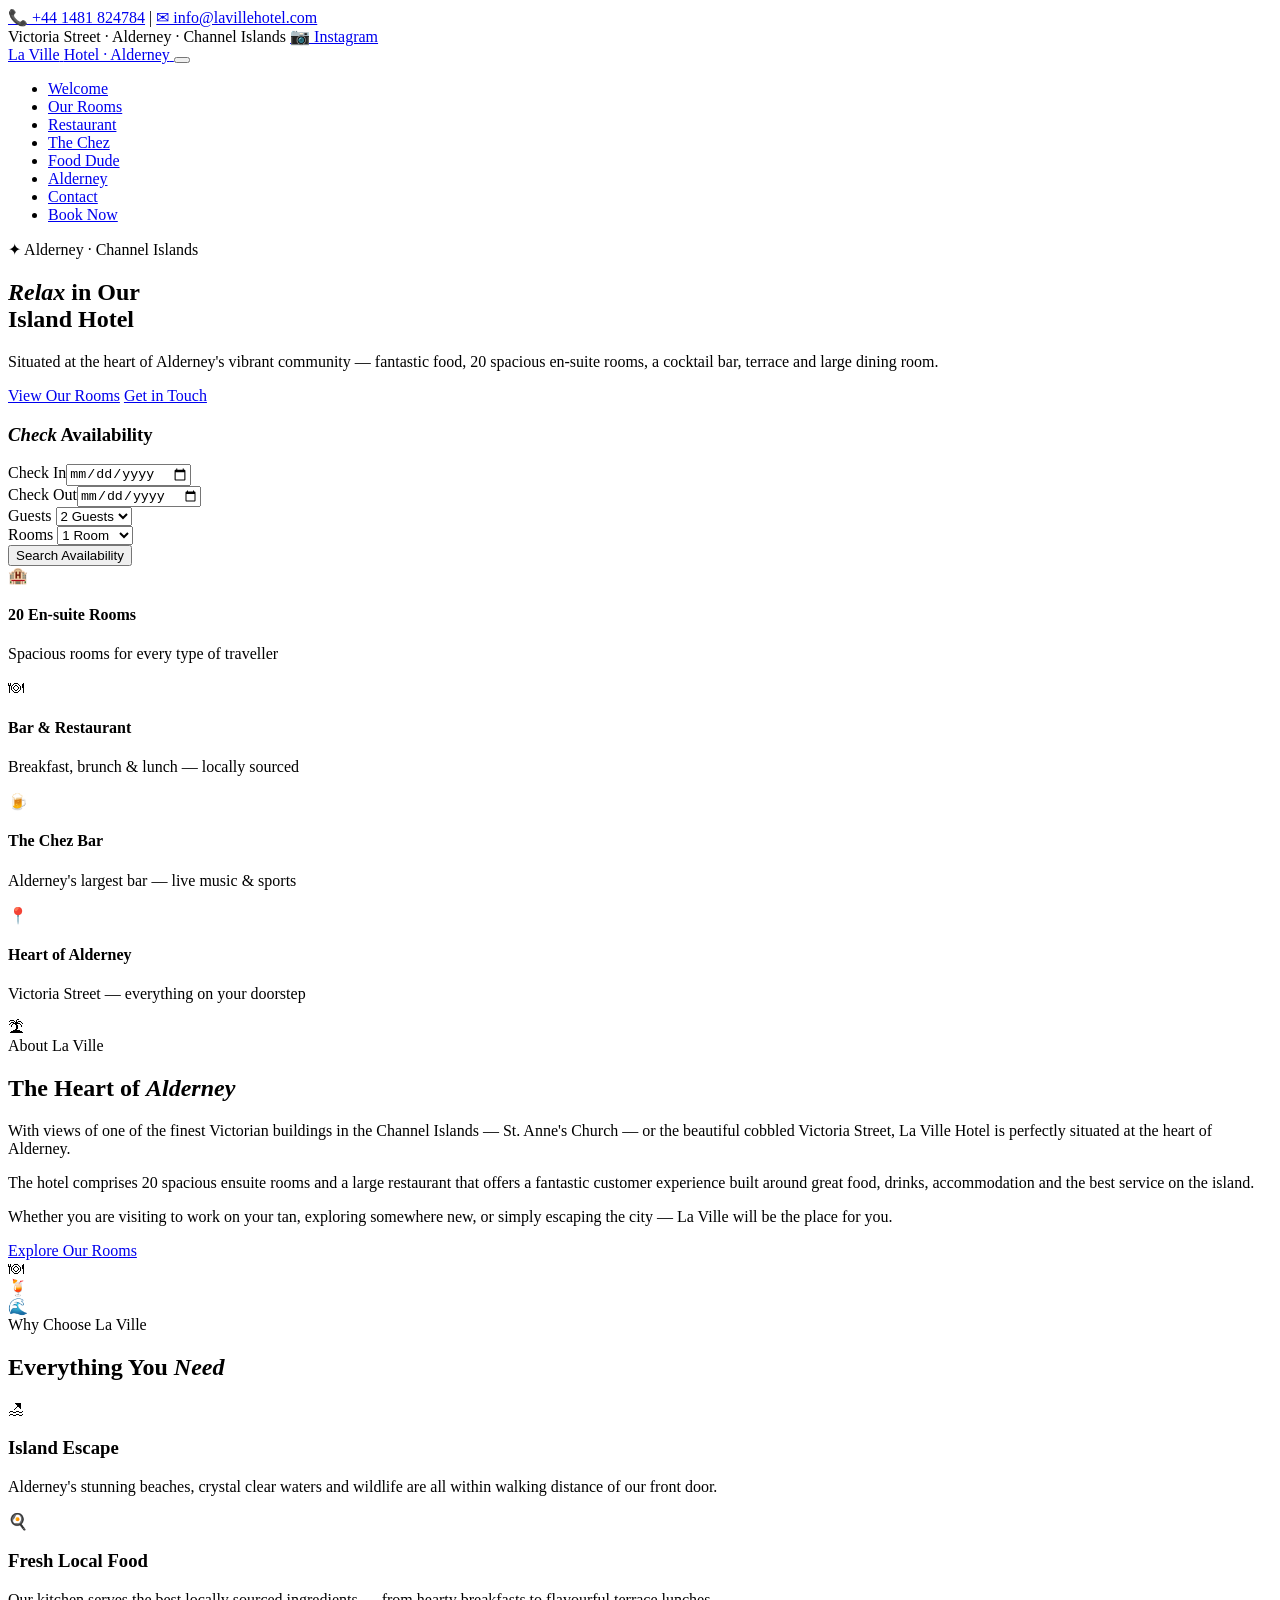
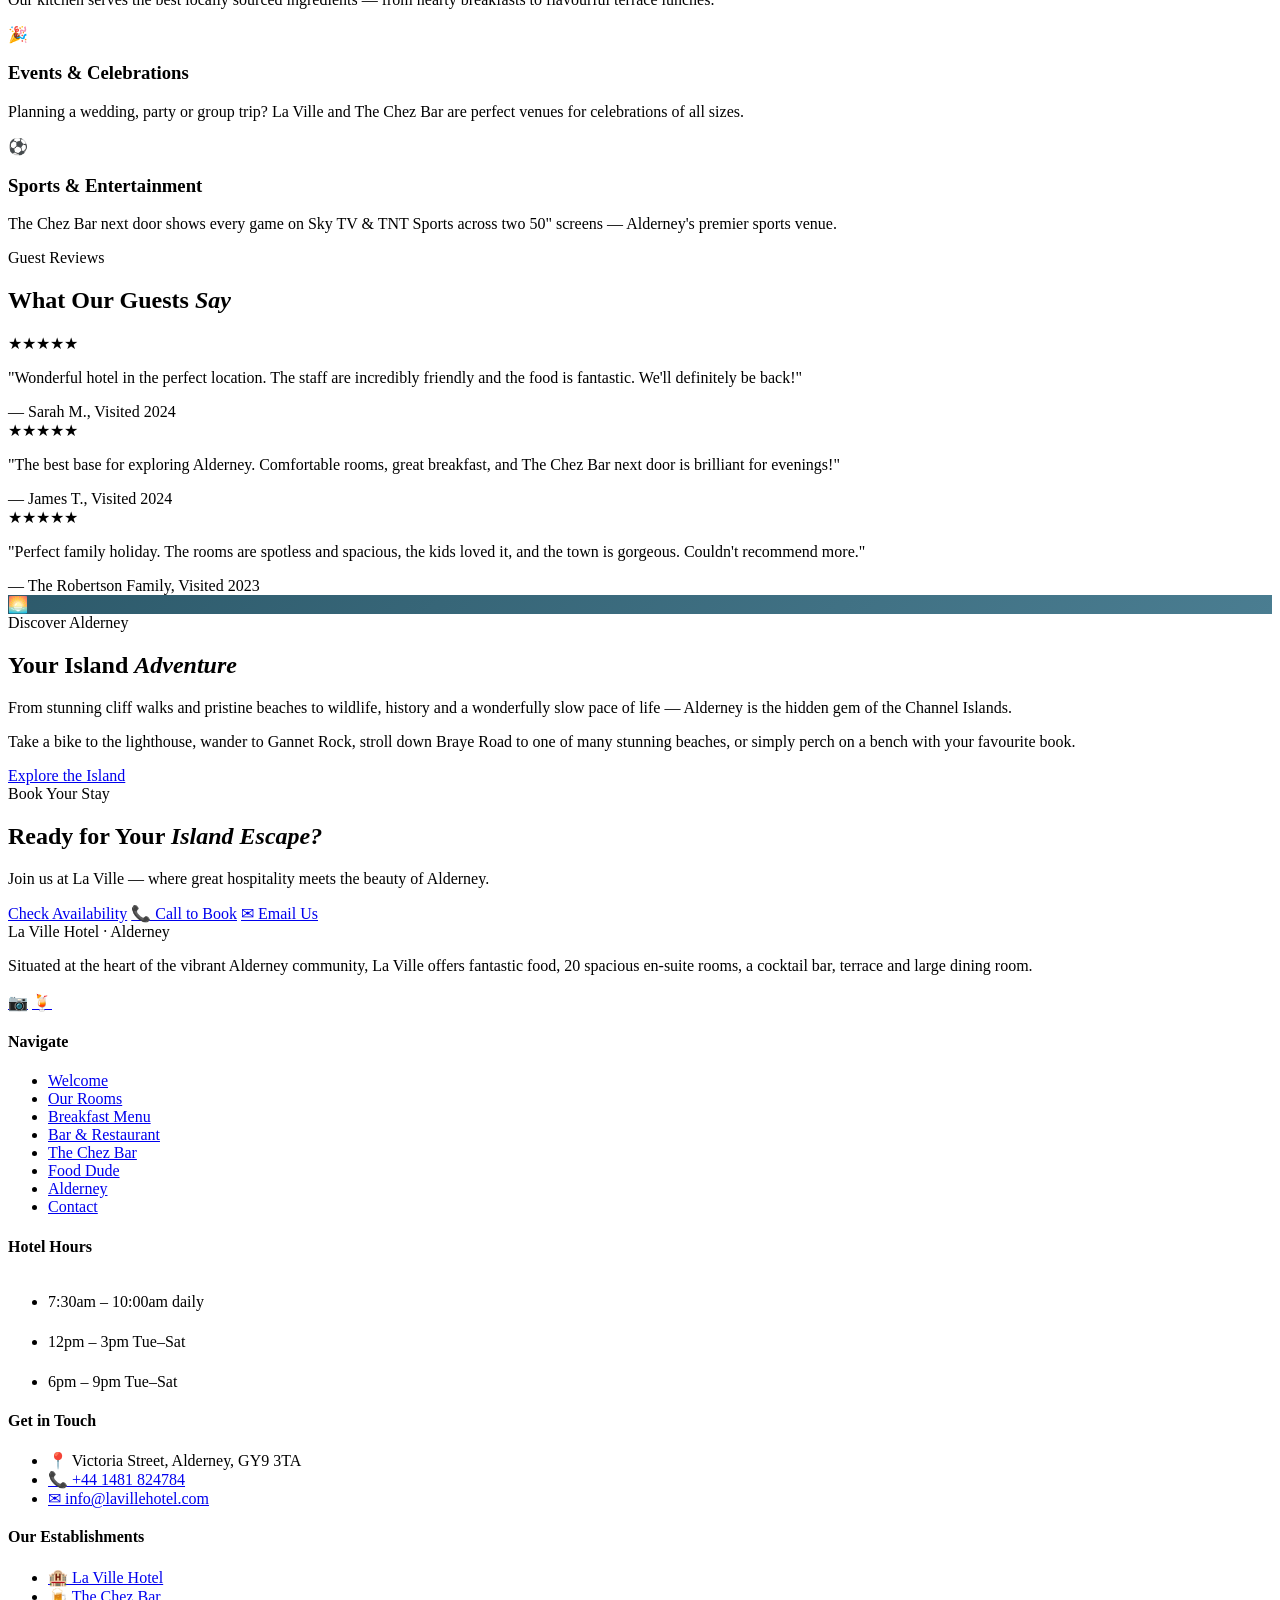
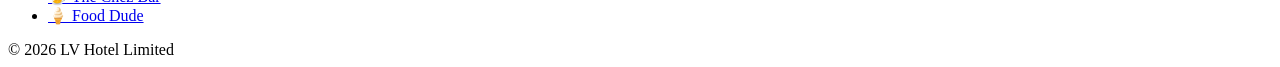
==== index.html @ cc86e453 "Add files via upload" ====
<!DOCTYPE html>
<html lang="en">
<head>
  <meta charset="UTF-8">
  <meta name="viewport" content="width=device-width, initial-scale=1.0">
  <meta name="description" content="La Ville Hotel Alderney — 20 spacious en-suite rooms, restaurant, bar and more in the heart of Victoria Street.">
  <title>La Ville Hotel – Alderney | Welcome</title>
  <link rel="icon" href="data:image/svg+xml,<svg xmlns='http://www.w3.org/2000/svg' viewBox='0 0 100 100'><text y='.9em' font-size='90'>🏨</text></svg>">
  <link rel="stylesheet" href="css/style.css">
</head>
<body>

<!-- TOP BAR -->
<div class="top-bar">
  <div class="container">
    <div class="top-bar__group">
      <a href="tel:+441481824784">📞 +44 1481 824784</a>
      <span class="top-bar__sep">|</span>
      <a href="mailto:info@lavillehotel.com">✉ info@lavillehotel.com</a>
    </div>
    <div class="top-bar__group">
      <span>Victoria Street · Alderney · Channel Islands</span>
      <a href="https://www.instagram.com/laville_hotel/" target="_blank" rel="noopener">📷 Instagram</a>
    </div>
  </div>
</div>

<!-- NAVBAR -->
<nav class="navbar" id="navbar">
  <div class="container">
    <a href="index.html" class="logo" aria-label="La Ville Hotel">
      <span class="logo__name">La Ville</span>
      <span class="logo__tag">Hotel · Alderney</span>
    </a>
    <button class="nav-toggle" id="nav-toggle" aria-label="Toggle menu" aria-expanded="false">
      <span></span><span></span><span></span>
    </button>
    <ul class="nav-list" id="nav-list">
      <li><a href="index.html">Welcome</a></li>
      <li><a href="rooms.html">Our Rooms</a></li>
      <li><a href="restaurant.html">Restaurant</a></li>
      <li><a href="chez-bar.html">The Chez</a></li>
      <li><a href="food-dude.html">Food Dude</a></li>
      <li><a href="alderney.html">Alderney</a></li>
      <li><a href="contact.html">Contact</a></li>
      <li><a href="rooms.html" class="nav-cta">Book Now</a></li>
    </ul>
  </div>
</nav>

<!-- HERO -->
<section class="hero">
  <div class="hero__bg"></div>
  <div class="hero__grad"></div>
  <div class="container">
    <div>
      <span class="hero__kicker">✦ Alderney · Channel Islands</span>
      <h1><em>Relax</em> in Our<br>Island Hotel</h1>
      <p class="hero__sub">Situated at the heart of Alderney's vibrant community — fantastic food, 20 spacious en-suite rooms, a cocktail bar, terrace and large dining room.</p>
      <div class="hero__btns">
        <a href="rooms.html" class="btn btn-primary">View Our Rooms</a>
        <a href="contact.html" class="btn btn-white">Get in Touch</a>
      </div>
    </div>
    <!-- Booking Widget -->
    <div class="hero__bw">
      <div class="bw">
        <h3><em>Check</em> Availability</h3>
        <div class="form-grid">
          <div class="form-row">
            <div class="fg"><label for="hw-ci">Check In</label><input type="date" id="hw-ci"></div>
            <div class="fg"><label for="hw-co">Check Out</label><input type="date" id="hw-co"></div>
          </div>
          <div class="form-row">
            <div class="fg">
              <label for="hw-g">Guests</label>
              <select id="hw-g">
                <option value="1">1 Guest</option>
                <option value="2" selected>2 Guests</option>
                <option value="3">3 Guests</option>
                <option value="4">4 Guests</option>
                <option value="5">5 Guests</option>
                <option value="6">6 Guests</option>
                <option value="7">7 Guests</option>
                <option value="8">8 Guests</option>
              </select>
            </div>
            <div class="fg">
              <label for="hw-r">Rooms</label>
              <select id="hw-r">
                <option value="1" selected>1 Room</option>
                <option value="2">2 Rooms</option>
                <option value="3">3 Rooms</option>
                <option value="4">4 Rooms</option>
                <option value="5">5 Rooms</option>
              </select>
            </div>
          </div>
          <button class="btn btn-primary" id="hw-btn">Search Availability</button>
          <div class="avail-results" id="hw-res"></div>
        </div>
      </div>
    </div>
  </div>
</section>

<!-- QUICK FACTS -->
<section class="section" style="background:var(--sand)">
  <div class="container">
    <div class="info-grid">
      <div class="info-box reveal"><div class="info-box__icon">🏨</div><h4>20 En-suite Rooms</h4><p>Spacious rooms for every type of traveller</p></div>
      <div class="info-box reveal"><div class="info-box__icon">🍽</div><h4>Bar & Restaurant</h4><p>Breakfast, brunch & lunch — locally sourced</p></div>
      <div class="info-box reveal"><div class="info-box__icon">🍺</div><h4>The Chez Bar</h4><p>Alderney's largest bar — live music & sports</p></div>
      <div class="info-box reveal"><div class="info-box__icon">📍</div><h4>Heart of Alderney</h4><p>Victoria Street — everything on your doorstep</p></div>
    </div>
  </div>
</section>

<!-- ABOUT SPLIT -->
<section class="section-lg">
  <div class="container">
    <div class="split reveal">
      <div class="split__vis">🏝</div>
      <div class="split__body">
        <span class="label">About La Ville</span>
        <h2>The Heart of <em>Alderney</em></h2>
        <p>With views of one of the finest Victorian buildings in the Channel Islands — St. Anne's Church — or the beautiful cobbled Victoria Street, La Ville Hotel is perfectly situated at the heart of Alderney.</p>
        <p>The hotel comprises 20 spacious ensuite rooms and a large restaurant that offers a fantastic customer experience built around great food, drinks, accommodation and the best service on the island.</p>
        <p>Whether you are visiting to work on your tan, exploring somewhere new, or simply escaping the city — La Ville will be the place for you.</p>
        <a href="rooms.html" class="btn btn-ocean">Explore Our Rooms</a>
      </div>
    </div>
  </div>
</section>

<!-- PHOTO STRIP -->
<div class="strip">
  <div class="strip__item">🍽</div>
  <div class="strip__item">🍹</div>
  <div class="strip__item">🌊</div>
</div>

<!-- FEATURES -->
<section class="section">
  <div class="container">
    <div class="tc reveal">
      <span class="label" style="justify-content:center">Why Choose La Ville</span>
      <h2>Everything You <em>Need</em></h2>
    </div>
    <div class="cards-grid">
      <div class="card reveal"><span class="card__icon">🏖</span><h3>Island Escape</h3><p>Alderney's stunning beaches, crystal clear waters and wildlife are all within walking distance of our front door.</p></div>
      <div class="card reveal"><span class="card__icon">🍳</span><h3>Fresh Local Food</h3><p>Our kitchen serves the best locally sourced ingredients — from hearty breakfasts to flavourful terrace lunches.</p></div>
      <div class="card reveal"><span class="card__icon">🎉</span><h3>Events & Celebrations</h3><p>Planning a wedding, party or group trip? La Ville and The Chez Bar are perfect venues for celebrations of all sizes.</p></div>
      <div class="card reveal"><span class="card__icon">⚽</span><h3>Sports & Entertainment</h3><p>The Chez Bar next door shows every game on Sky TV & TNT Sports across two 50" screens — Alderney's premier sports venue.</p></div>
    </div>
  </div>
</section>

<!-- TESTIMONIALS -->
<section class="section testimonials">
  <div class="container">
    <div class="tc reveal">
      <span class="label" style="justify-content:center">Guest Reviews</span>
      <h2>What Our Guests <em>Say</em></h2>
    </div>
    <div class="testi-grid">
      <div class="testi-card reveal">
        <div class="testi-card__stars">★★★★★</div>
        <p class="testi-card__q">"Wonderful hotel in the perfect location. The staff are incredibly friendly and the food is fantastic. We'll definitely be back!"</p>
        <div class="testi-card__who">— Sarah M., Visited 2024</div>
      </div>
      <div class="testi-card reveal">
        <div class="testi-card__stars">★★★★★</div>
        <p class="testi-card__q">"The best base for exploring Alderney. Comfortable rooms, great breakfast, and The Chez Bar next door is brilliant for evenings!"</p>
        <div class="testi-card__who">— James T., Visited 2024</div>
      </div>
      <div class="testi-card reveal">
        <div class="testi-card__stars">★★★★★</div>
        <p class="testi-card__q">"Perfect family holiday. The rooms are spotless and spacious, the kids loved it, and the town is gorgeous. Couldn't recommend more."</p>
        <div class="testi-card__who">— The Robertson Family, Visited 2023</div>
      </div>
    </div>
  </div>
</section>

<!-- ALDERNEY TEASER -->
<section class="section">
  <div class="container">
    <div class="split rev reveal">
      <div class="split__vis" style="background:linear-gradient(135deg,#2d5a6b,#4a7d91)">🌅</div>
      <div class="split__body">
        <span class="label">Discover Alderney</span>
        <h2>Your Island <em>Adventure</em></h2>
        <p>From stunning cliff walks and pristine beaches to wildlife, history and a wonderfully slow pace of life — Alderney is the hidden gem of the Channel Islands.</p>
        <p>Take a bike to the lighthouse, wander to Gannet Rock, stroll down Braye Road to one of many stunning beaches, or simply perch on a bench with your favourite book.</p>
        <a href="alderney.html" class="btn btn-outline">Explore the Island</a>
      </div>
    </div>
  </div>
</section>

<!-- CTA -->
<section class="cta">
  <div class="container reveal">
    <span class="label" style="justify-content:center">Book Your Stay</span>
    <h2>Ready for Your <em>Island Escape?</em></h2>
    <p>Join us at La Ville — where great hospitality meets the beauty of Alderney.</p>
    <div class="cta__btns">
      <a href="rooms.html" class="btn btn-primary">Check Availability</a>
      <a href="tel:+441481824784" class="btn btn-ocean">📞 Call to Book</a>
      <a href="mailto:info@lavillehotel.com" class="btn btn-outline">✉ Email Us</a>
    </div>
  </div>
</section>

<!-- FOOTER -->
<footer class="footer">
  <div class="container">
    <div class="footer-grid">
      <div class="footer__brand">
        <span class="logo__name">La Ville</span>
        <span class="logo__tag">Hotel · Alderney</span>
        <p>Situated at the heart of the vibrant Alderney community, La Ville offers fantastic food, 20 spacious en-suite rooms, a cocktail bar, terrace and large dining room.</p>
        <div class="socials" style="margin-top:18px">
          <a href="https://www.instagram.com/laville_hotel/" target="_blank" rel="noopener" aria-label="La Ville Instagram">📷</a>
          <a href="https://www.instagram.com/thechezbar/" target="_blank" rel="noopener" aria-label="Chez Bar Instagram">🍹</a>
        </div>
      </div>
      <div>
        <h4>Navigate</h4>
        <ul>
          <li><a href="index.html">Welcome</a></li>
          <li><a href="rooms.html">Our Rooms</a></li>
          <li><a href="breakfast.html">Breakfast Menu</a></li>
          <li><a href="restaurant.html">Bar & Restaurant</a></li>
          <li><a href="chez-bar.html">The Chez Bar</a></li>
          <li><a href="food-dude.html">Food Dude</a></li>
          <li><a href="alderney.html">Alderney</a></li>
          <li><a href="contact.html">Contact</a></li>
        </ul>
      </div>
      <div>
        <h4>Hotel Hours</h4>
        <ul style="gap:6px">
          <li style="color:#fff;font-weight:700;font-size:.84rem">Breakfast</li>
          <li>7:30am – 10:00am daily</li>
          <li style="color:#fff;font-weight:700;font-size:.84rem;margin-top:6px">Lunch</li>
          <li>12pm – 3pm Tue–Sat</li>
          <li style="color:#fff;font-weight:700;font-size:.84rem;margin-top:6px">Dinner</li>
          <li>6pm – 9pm Tue–Sat</li>
        </ul>
      </div>
      <div>
        <h4>Get in Touch</h4>
        <ul style="gap:8px">
          <li>📍 Victoria Street, Alderney, GY9 3TA</li>
          <li><a href="tel:+441481824784">📞 +44 1481 824784</a></li>
          <li><a href="mailto:info@lavillehotel.com">✉ info@lavillehotel.com</a></li>
        </ul>
        <h4 style="margin-top:20px">Our Establishments</h4>
        <ul style="gap:7px">
          <li><a href="index.html">🏨 La Ville Hotel</a></li>
          <li><a href="chez-bar.html">🍺 The Chez Bar</a></li>
          <li><a href="food-dude.html">🍦 Food Dude</a></li>
        </ul>
      </div>
    </div>
  </div>
  <div class="footer-bottom">
    <div class="container" style="display:flex;justify-content:space-between;flex-wrap:wrap;gap:10px;width:100%">
      <span>© 2026 LV Hotel Limited</span>
      <span style="color:rgba(255,255,255,.3)">Victoria Street · Alderney · GY9 3TA · Channel Islands</span>
    </div>
  </div>
</footer>

<div id="toast"></div>
<script src="js/shared.js"></script>
<script>initBookingWidget('hw');</script>
</body>
</html>
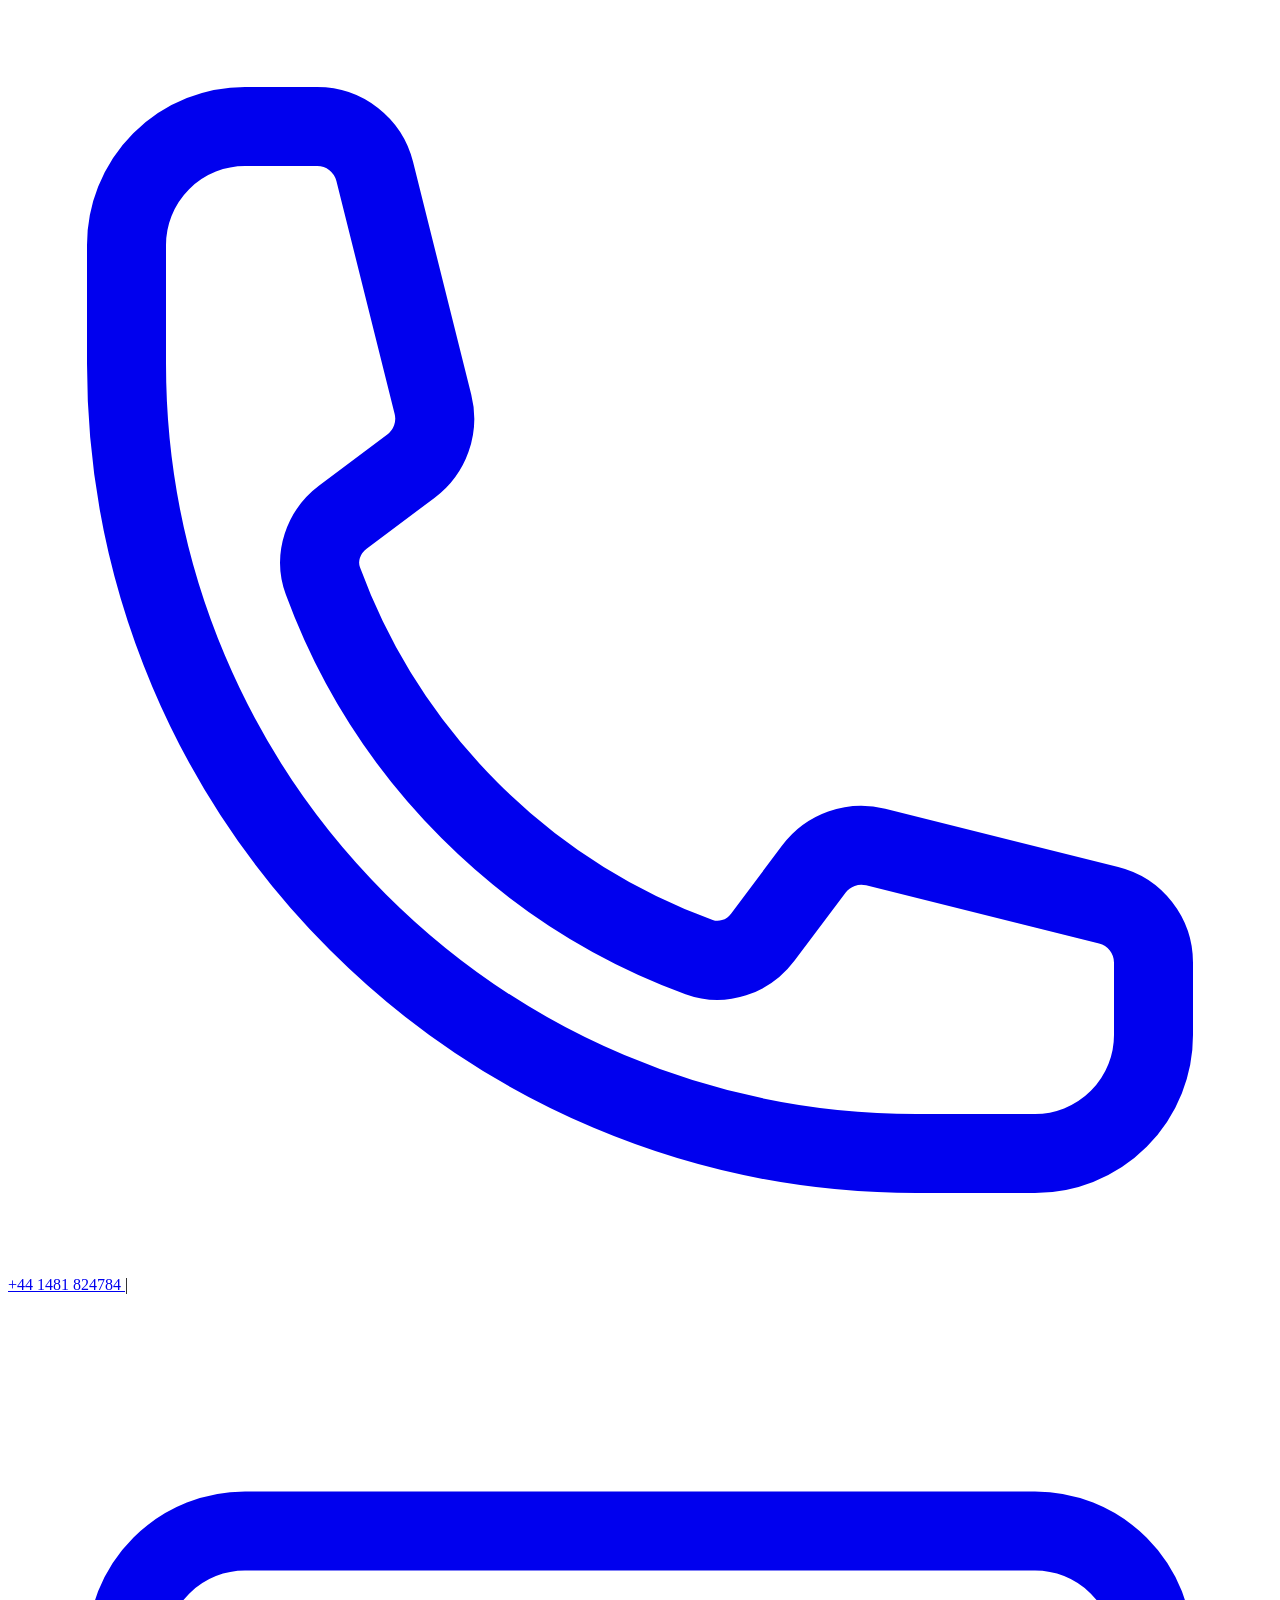
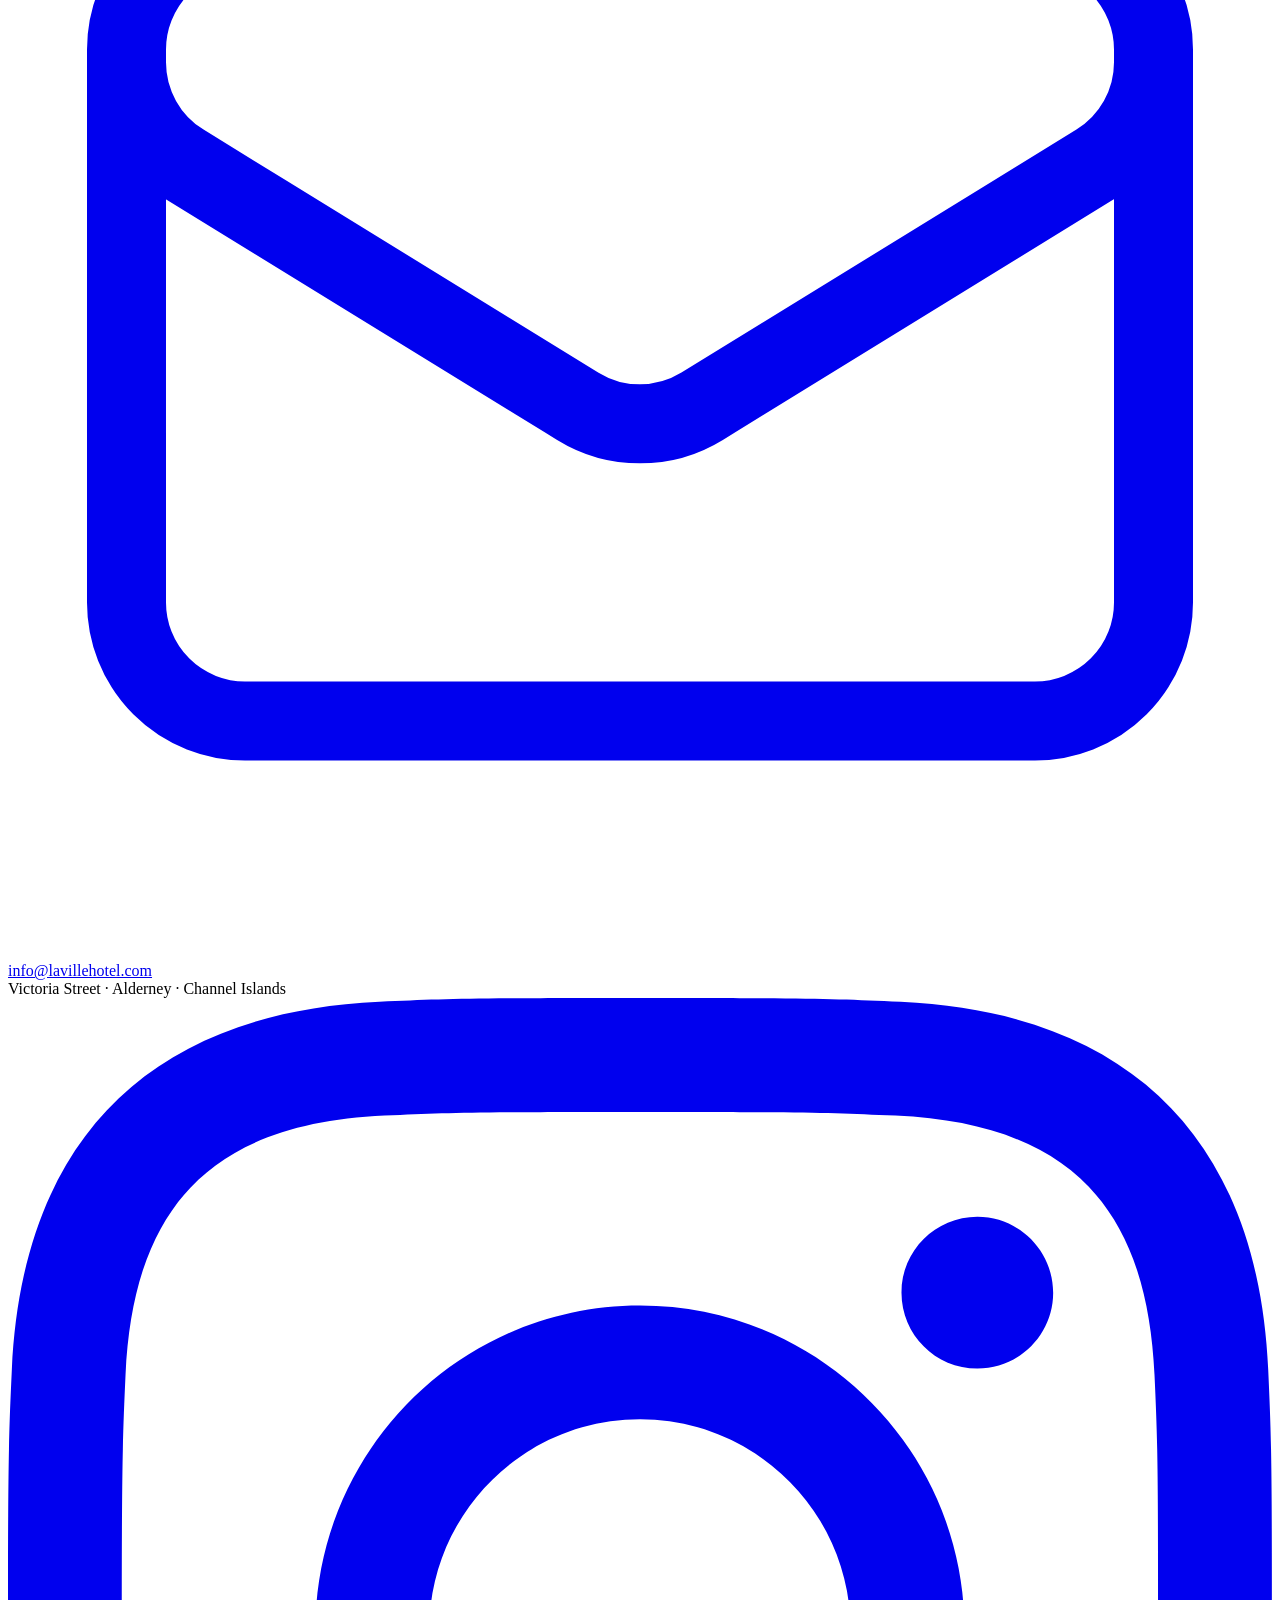
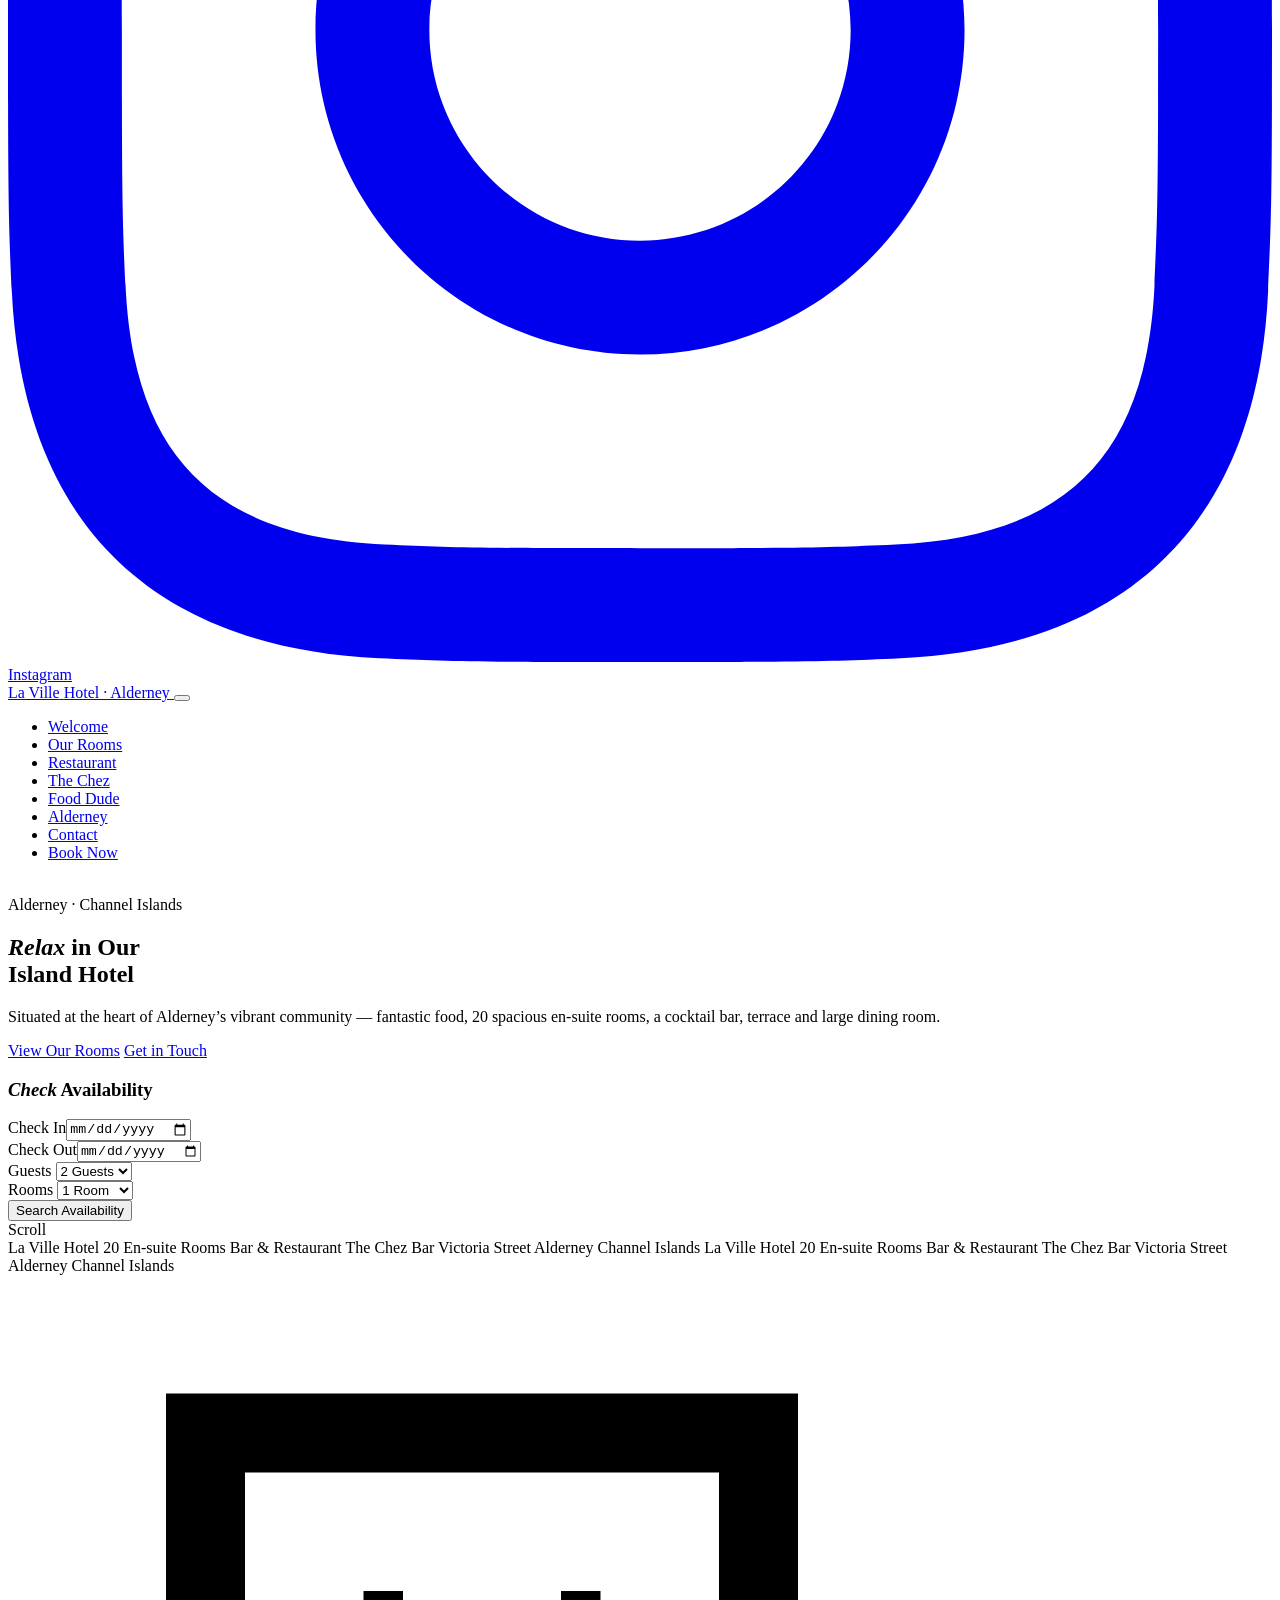
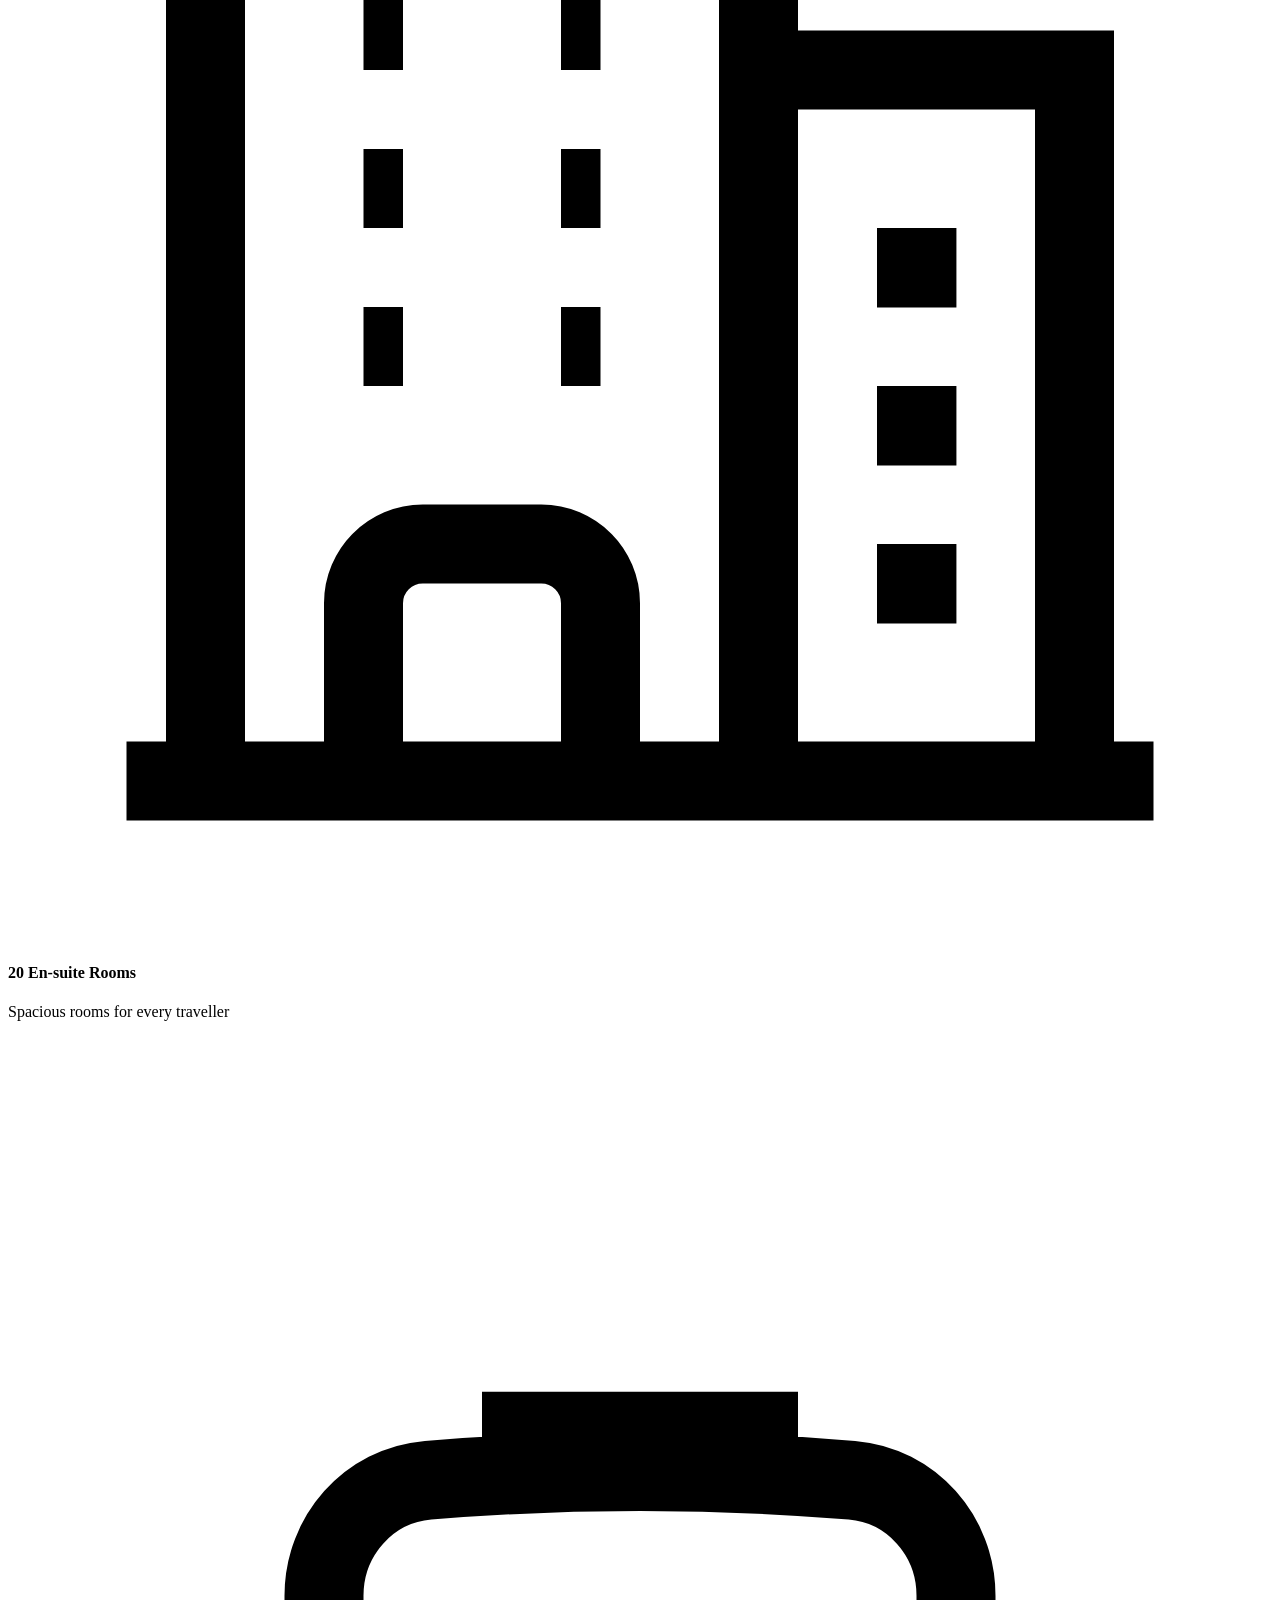
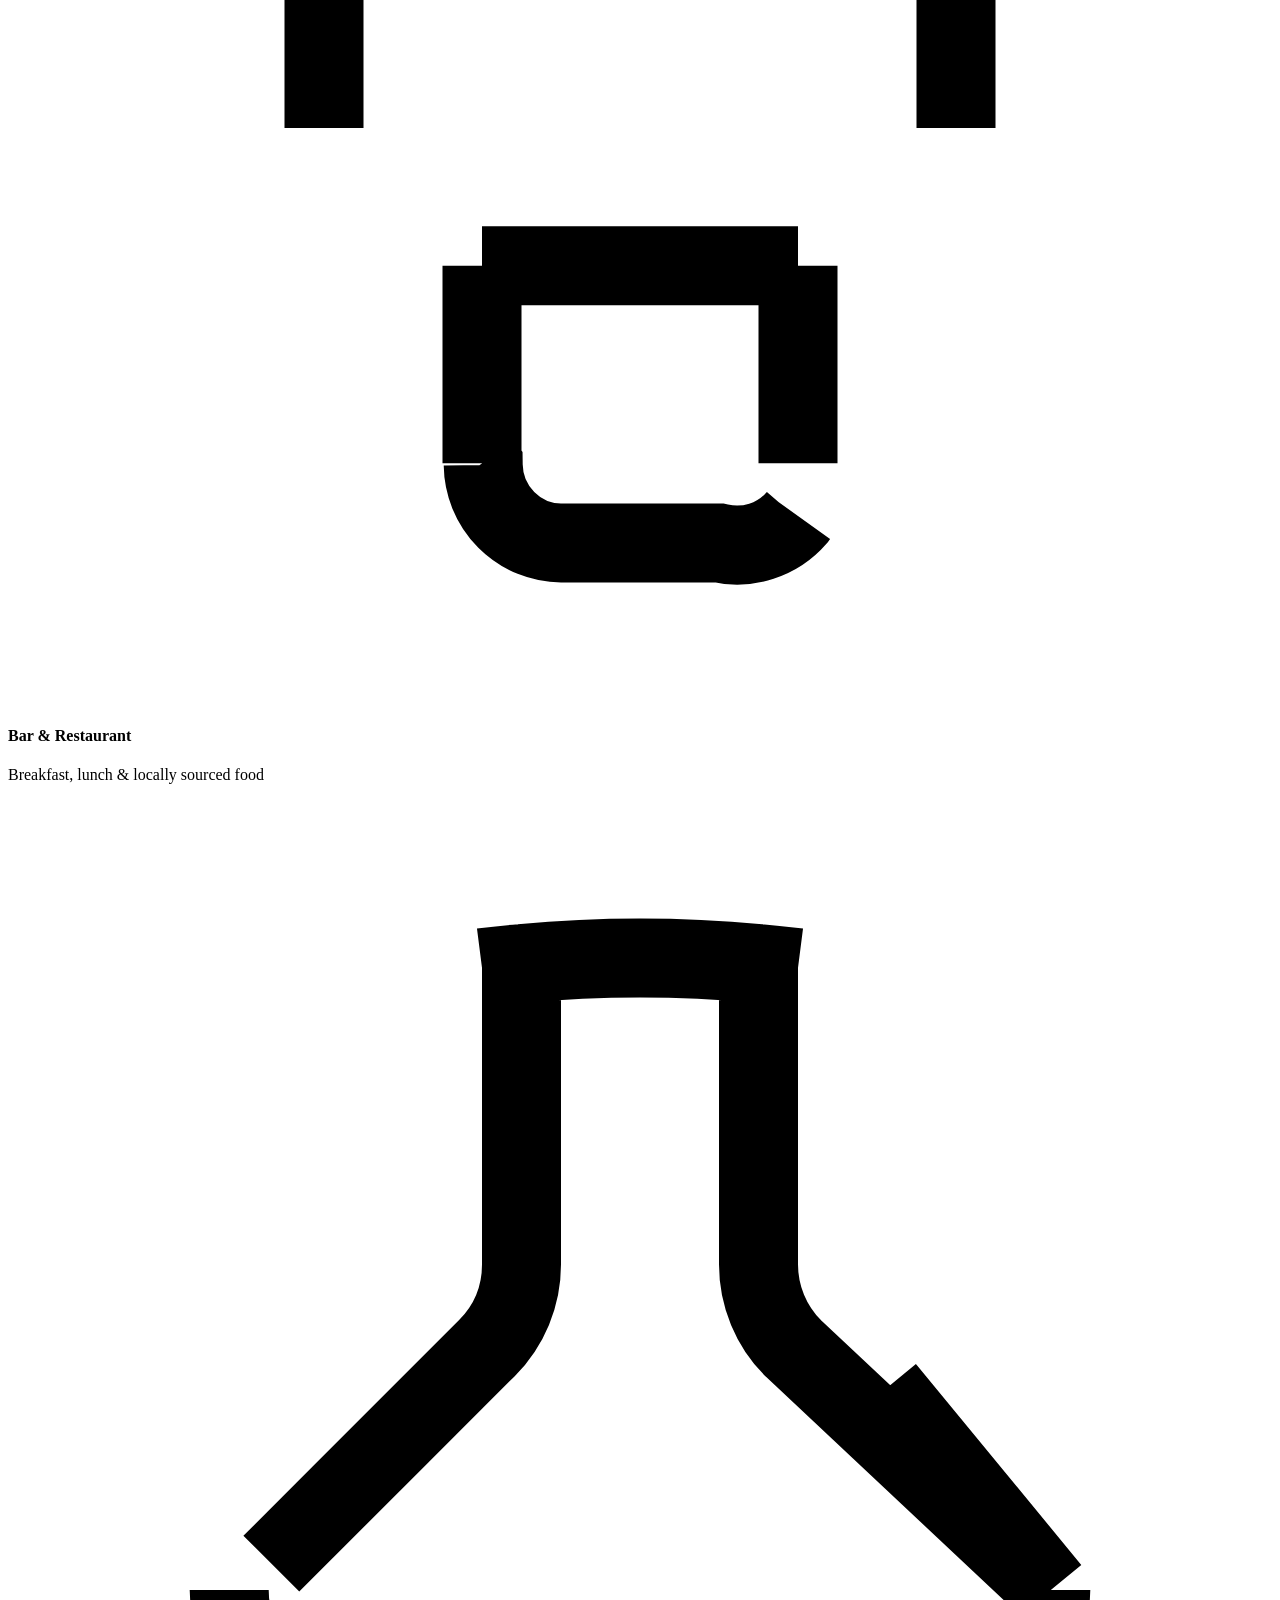
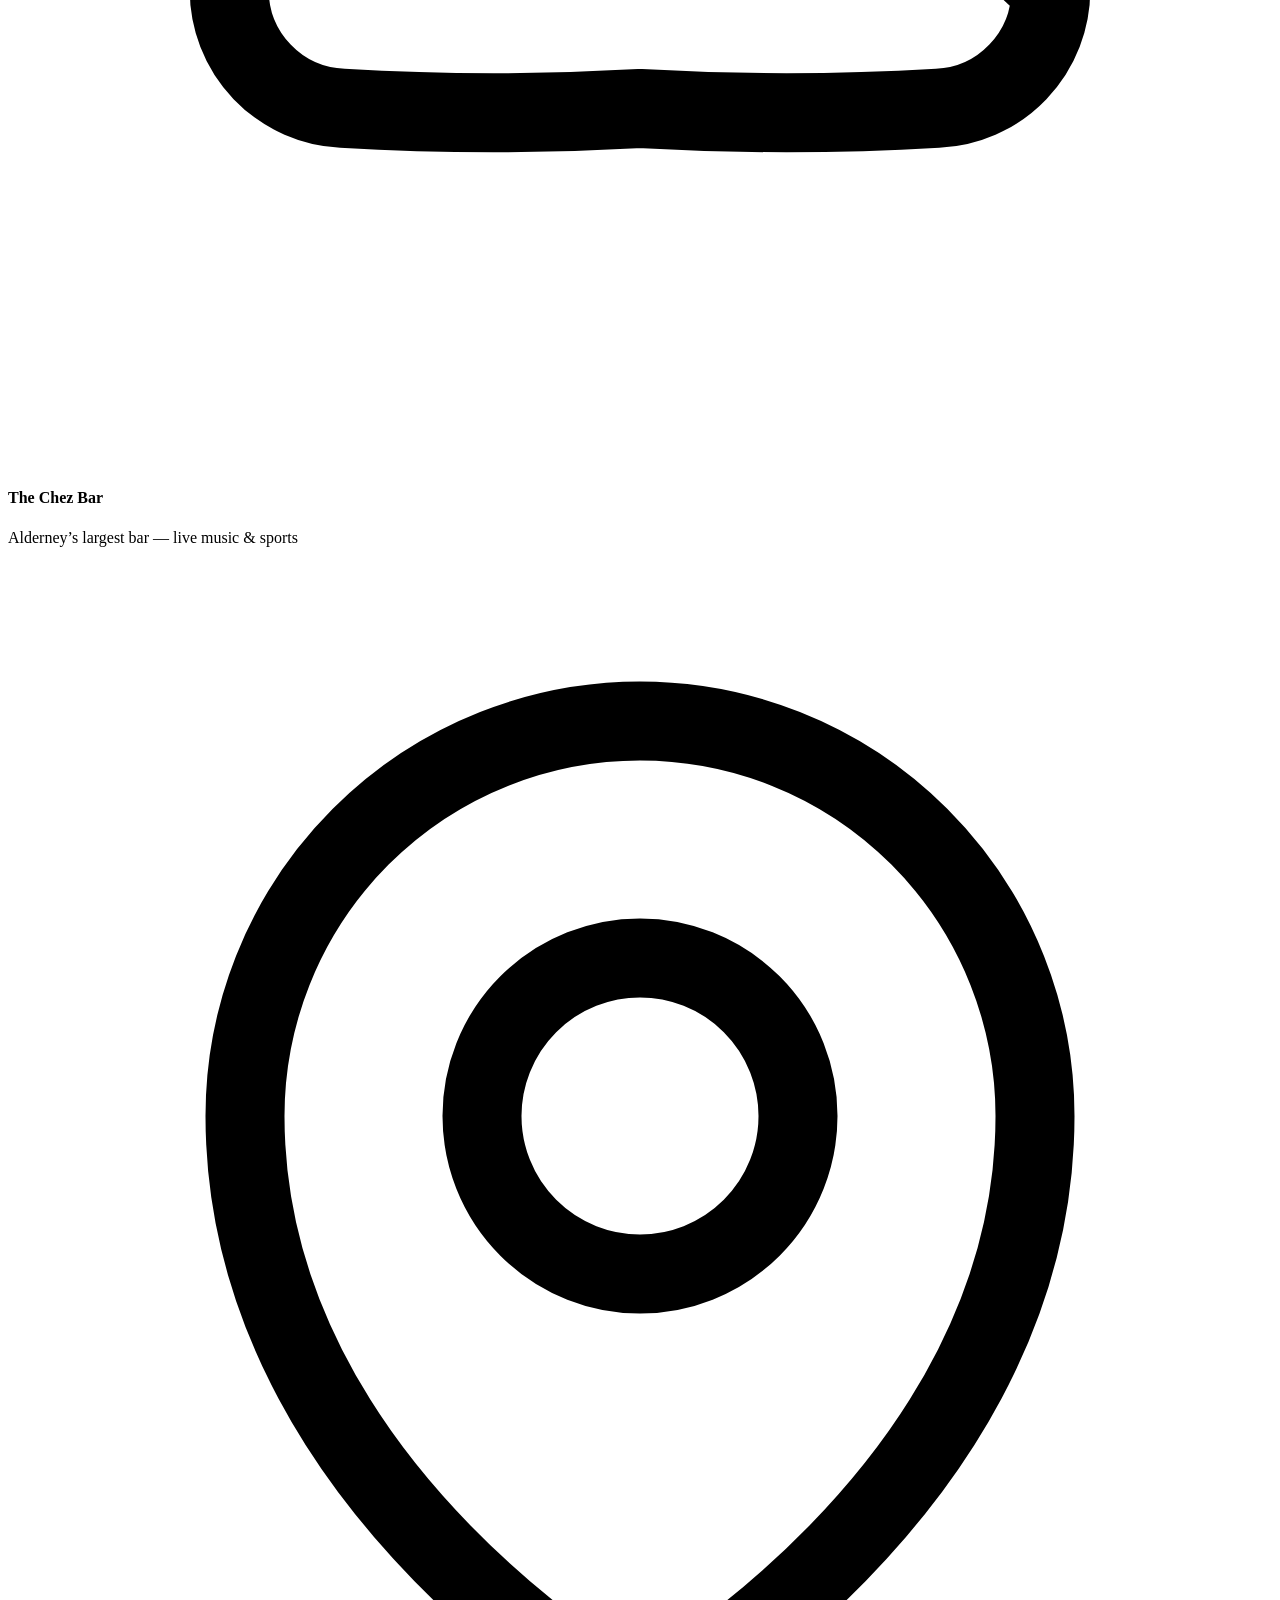
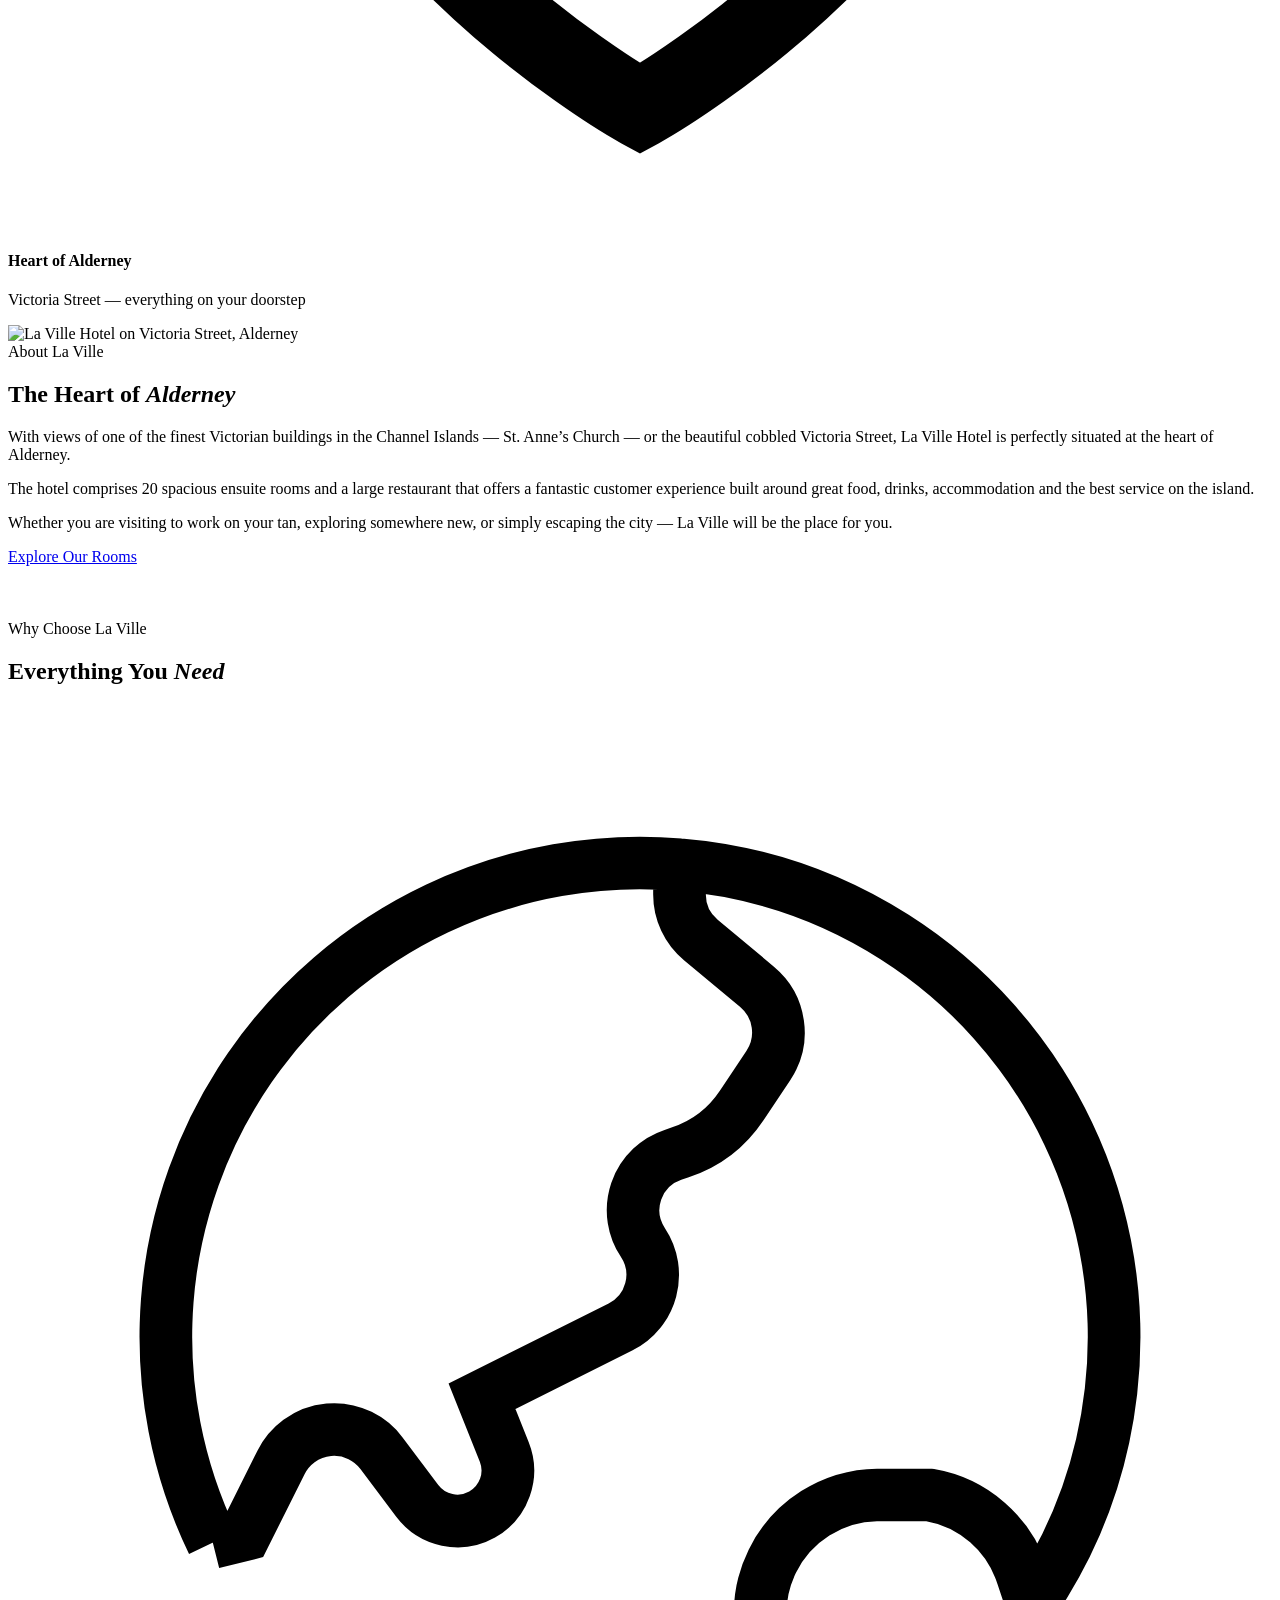
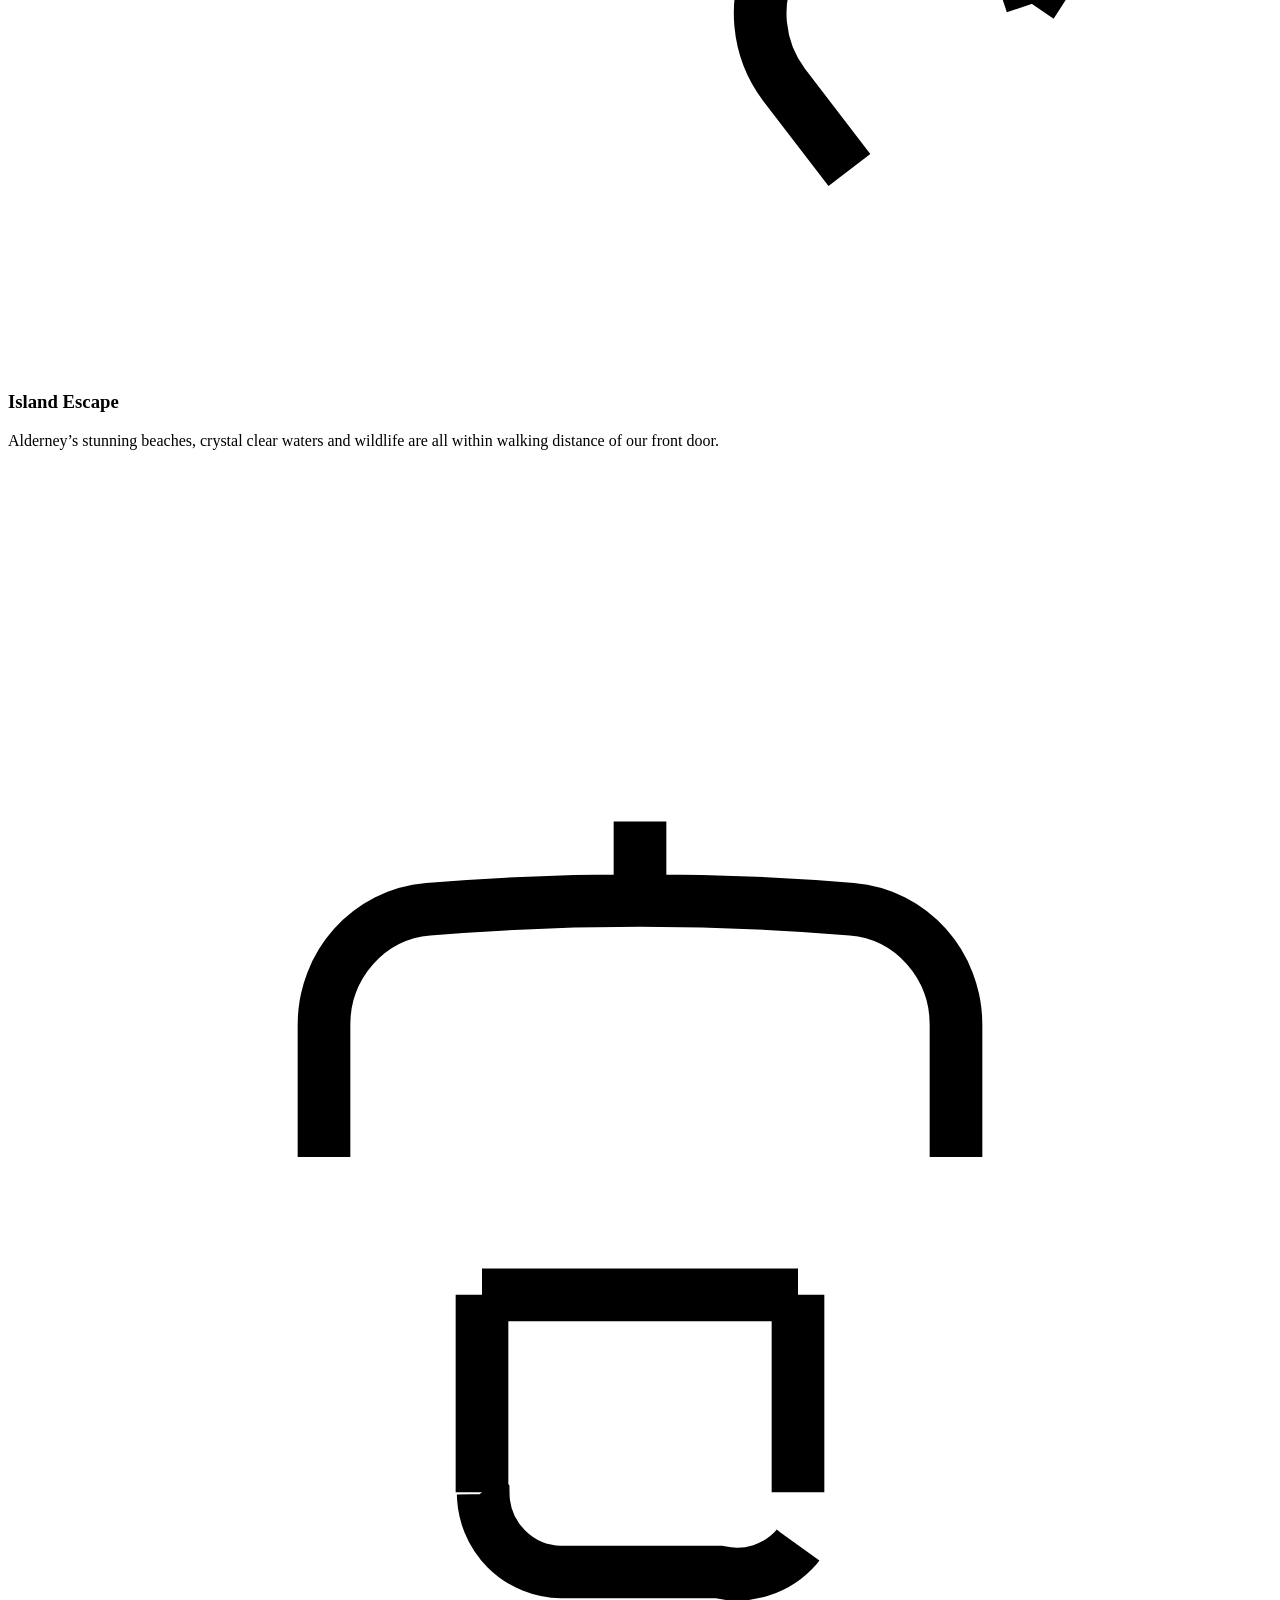
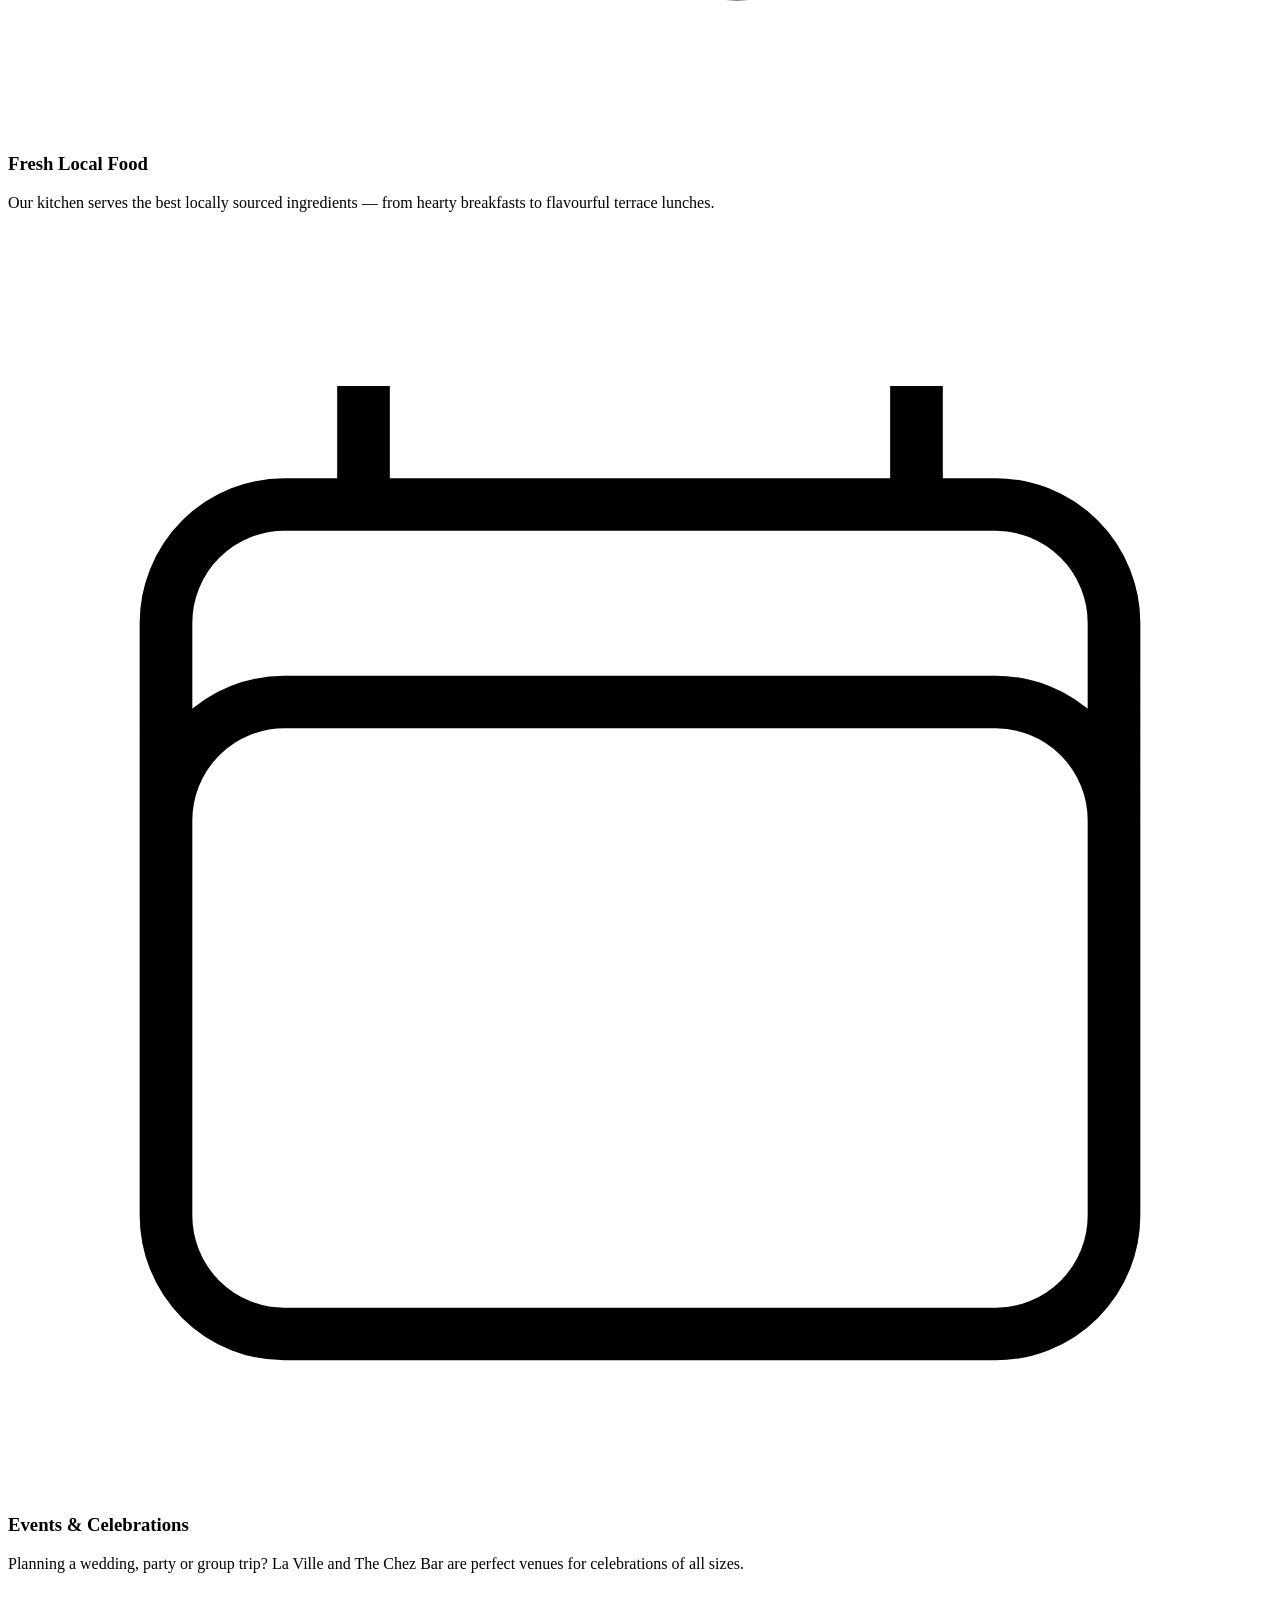
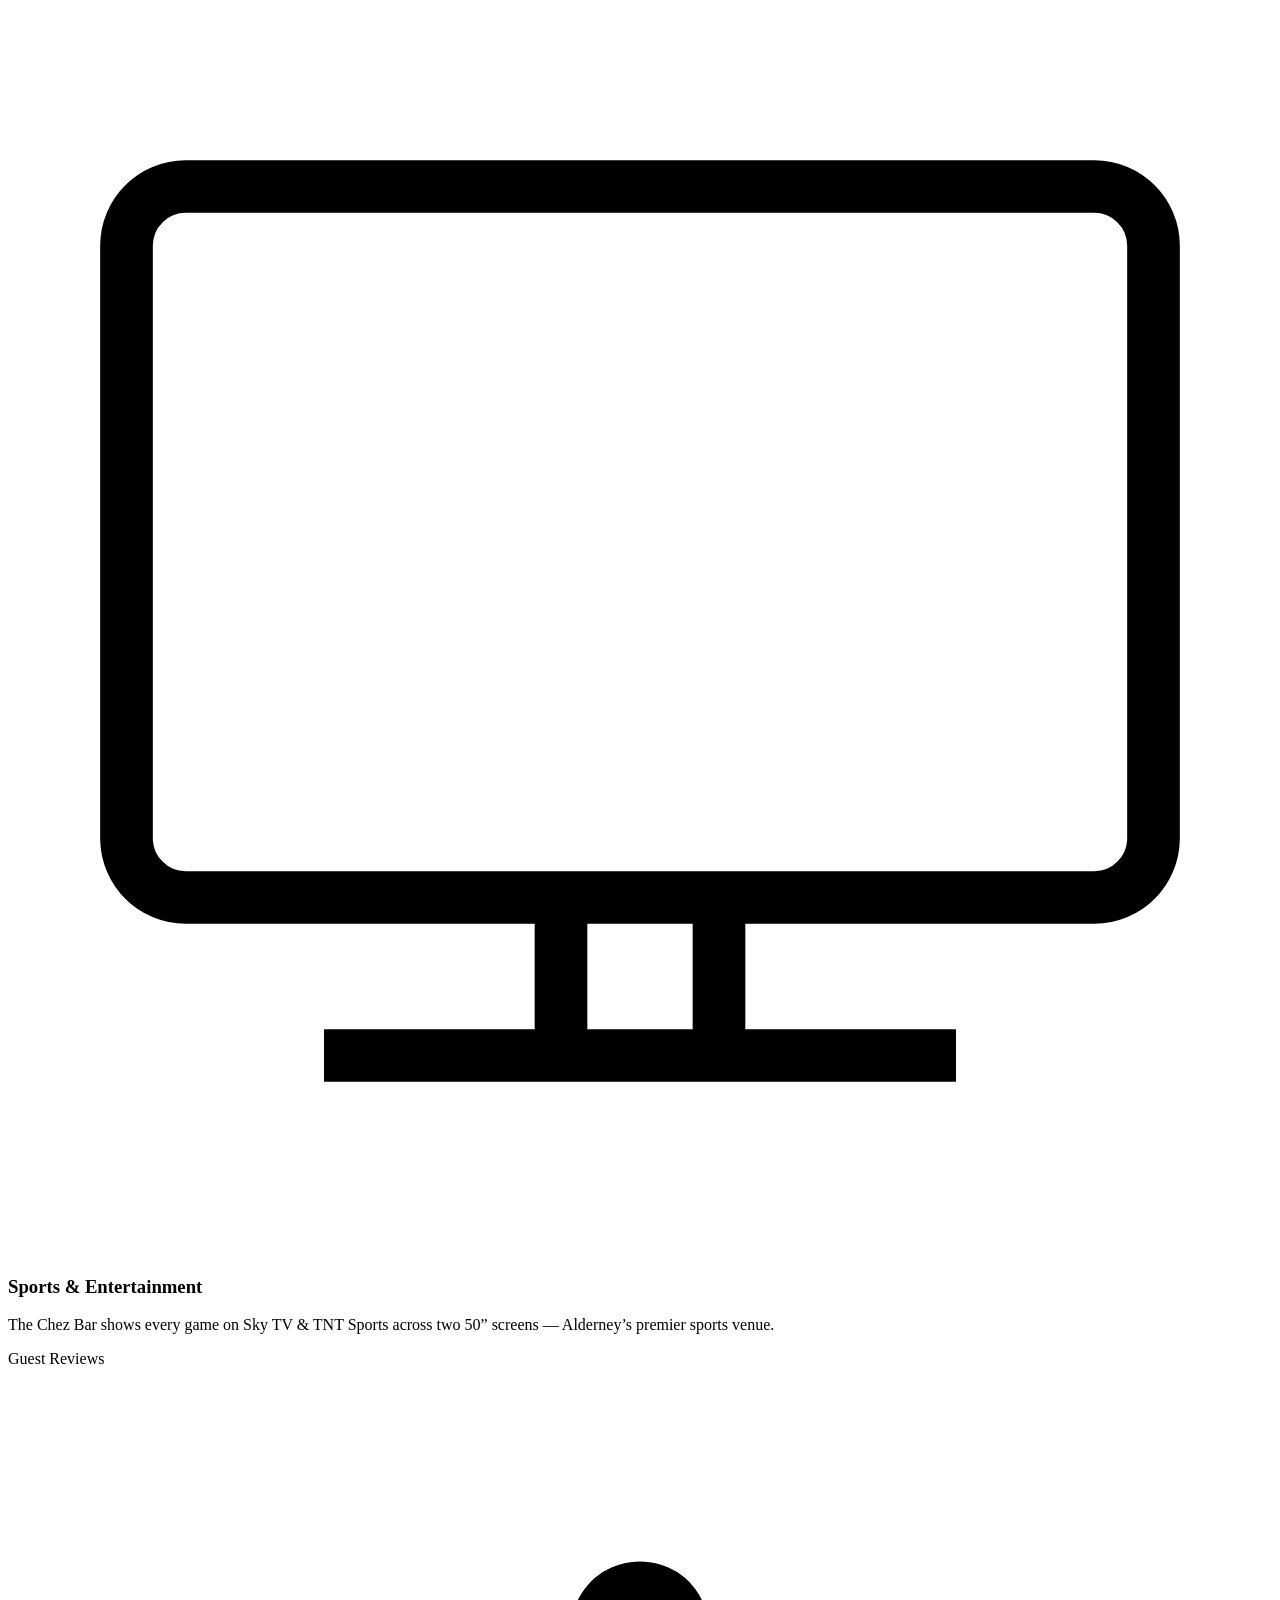
==== commit e738eeca: "Add files via upload" ====
--- a/index.html
+++ b/index.html
@@ -3,36 +3,45 @@
 <head>
   <meta charset="UTF-8">
   <meta name="viewport" content="width=device-width, initial-scale=1.0">
-  <meta name="description" content="La Ville Hotel Alderney — 20 spacious en-suite rooms, restaurant, bar and more in the heart of Victoria Street.">
+  <meta name="description" content="La Ville Hotel Alderney — 20 spacious en-suite rooms, bar and restaurant, The Chez Bar. Situated at the heart of Victoria Street, Channel Islands.">
   <title>La Ville Hotel – Alderney | Welcome</title>
-  <link rel="icon" href="data:image/svg+xml,<svg xmlns='http://www.w3.org/2000/svg' viewBox='0 0 100 100'><text y='.9em' font-size='90'>🏨</text></svg>">
+  <link rel="preconnect" href="https://fonts.googleapis.com">
+  <link rel="preconnect" href="https://fonts.gstatic.com" crossorigin>
+  <link rel="icon" href="data:image/svg+xml,<svg xmlns='http://www.w3.org/2000/svg' viewBox='0 0 32 32'><rect width='32' height='32' rx='6' fill='%23223848'/><text x='6' y='24' font-size='20' font-family='Georgia,serif' fill='%23b86040'>L</text></svg>">
   <link rel="stylesheet" href="css/style.css">
 </head>
 <body>
 
-<!-- TOP BAR -->
 <div class="top-bar">
   <div class="container">
     <div class="top-bar__group">
-      <a href="tel:+441481824784">📞 +44 1481 824784</a>
+      <a href="tel:+441481824784">
+        <svg class="top-bar__icon" viewBox="0 0 24 24" fill="none" stroke="currentColor" stroke-width="1.5"><path d="M2.25 6.75c0 8.284 6.716 15 15 15h2.25a2.25 2.25 0 002.25-2.25v-1.372c0-.516-.351-.966-.852-1.091l-4.423-1.106c-.44-.11-.902.055-1.173.417l-.97 1.293c-.282.376-.769.542-1.21.38a12.035 12.035 0 01-7.143-7.143c-.162-.441.004-.928.38-1.21l1.293-.97c.363-.271.527-.734.417-1.173L6.963 3.102a1.125 1.125 0 00-1.091-.852H4.5A2.25 2.25 0 002.25 4.5v2.25z"/></svg>
+        +44 1481 824784
+      </a>
       <span class="top-bar__sep">|</span>
-      <a href="mailto:info@lavillehotel.com">✉ info@lavillehotel.com</a>
+      <a href="mailto:info@lavillehotel.com">
+        <svg class="top-bar__icon" viewBox="0 0 24 24" fill="none" stroke="currentColor" stroke-width="1.5"><path d="M21.75 6.75v10.5a2.25 2.25 0 01-2.25 2.25h-15a2.25 2.25 0 01-2.25-2.25V6.75m19.5 0A2.25 2.25 0 0019.5 4.5h-15a2.25 2.25 0 00-2.25 2.25m19.5 0v.243a2.25 2.25 0 01-1.07 1.916l-7.5 4.615a2.25 2.25 0 01-2.36 0L3.32 8.91a2.25 2.25 0 01-1.07-1.916V6.75"/></svg>
+        info@lavillehotel.com
+      </a>
     </div>
     <div class="top-bar__group">
-      <span>Victoria Street · Alderney · Channel Islands</span>
-      <a href="https://www.instagram.com/laville_hotel/" target="_blank" rel="noopener">📷 Instagram</a>
+      <span>Victoria Street &middot; Alderney &middot; Channel Islands</span>
+      <a href="https://www.instagram.com/laville_hotel/" target="_blank" rel="noopener">
+        <svg class="top-bar__icon" viewBox="0 0 24 24" fill="currentColor"><path d="M12 2.163c3.204 0 3.584.012 4.85.07 3.252.148 4.771 1.691 4.919 4.919.058 1.265.069 1.645.069 4.849 0 3.205-.012 3.584-.069 4.849-.149 3.225-1.664 4.771-4.919 4.919-1.266.058-1.644.07-4.85.07-3.204 0-3.584-.012-4.849-.07-3.26-.149-4.771-1.699-4.919-4.92-.058-1.265-.07-1.644-.07-4.849 0-3.204.013-3.583.07-4.849.149-3.227 1.664-4.771 4.919-4.919 1.266-.057 1.645-.069 4.849-.069zm0-2.163c-3.259 0-3.667.014-4.947.072-4.358.2-6.78 2.618-6.98 6.98-.059 1.281-.073 1.689-.073 4.948 0 3.259.014 3.668.072 4.948.2 4.358 2.618 6.78 6.98 6.98 1.281.058 1.689.072 4.948.072 3.259 0 3.668-.014 4.948-.072 4.354-.2 6.782-2.618 6.979-6.98.059-1.28.073-1.689.073-4.948 0-3.259-.014-3.667-.072-4.947-.196-4.354-2.617-6.78-6.979-6.98-1.281-.059-1.69-.073-4.949-.073zm0 5.838c-3.403 0-6.162 2.759-6.162 6.162s2.759 6.163 6.162 6.163 6.162-2.759 6.162-6.163c0-3.403-2.759-6.162-6.162-6.162zm0 10.162c-2.209 0-4-1.79-4-4 0-2.209 1.791-4 4-4s4 1.791 4 4c0 2.21-1.791 4-4 4zm6.406-11.845c-.796 0-1.441.645-1.441 1.44s.645 1.44 1.441 1.44c.795 0 1.439-.645 1.439-1.44s-.644-1.44-1.439-1.44z"/></svg>
+        Instagram
+      </a>
     </div>
   </div>
 </div>
 
-<!-- NAVBAR -->
 <nav class="navbar" id="navbar">
   <div class="container">
     <a href="index.html" class="logo" aria-label="La Ville Hotel">
       <span class="logo__name">La Ville</span>
-      <span class="logo__tag">Hotel · Alderney</span>
+      <span class="logo__tag">Hotel &middot; Alderney</span>
     </a>
-    <button class="nav-toggle" id="nav-toggle" aria-label="Toggle menu" aria-expanded="false">
+    <button class="nav-toggle" id="nav-toggle" aria-label="Toggle navigation" aria-expanded="false">
       <span></span><span></span><span></span>
     </button>
     <ul class="nav-list" id="nav-list">
@@ -48,21 +57,21 @@
   </div>
 </nav>
 
-<!-- HERO -->
 <section class="hero">
-  <div class="hero__bg"></div>
-  <div class="hero__grad"></div>
+  <div class="hero__bg" id="hero-bg">
+    <img src="https://picsum.photos/seed/coastal-alderney/1920/1080" alt="" aria-hidden="true">
+  </div>
+  <div class="hero__overlay"></div>
   <div class="container">
     <div>
-      <span class="hero__kicker">✦ Alderney · Channel Islands</span>
+      <span class="hero__kicker">Alderney &middot; Channel Islands</span>
       <h1><em>Relax</em> in Our<br>Island Hotel</h1>
-      <p class="hero__sub">Situated at the heart of Alderney's vibrant community — fantastic food, 20 spacious en-suite rooms, a cocktail bar, terrace and large dining room.</p>
+      <p class="hero__sub">Situated at the heart of Alderney&rsquo;s vibrant community &mdash; fantastic food, 20 spacious en-suite rooms, a cocktail bar, terrace and large dining room.</p>
       <div class="hero__btns">
         <a href="rooms.html" class="btn btn-primary">View Our Rooms</a>
-        <a href="contact.html" class="btn btn-white">Get in Touch</a>
-      </div>
-    </div>
-    <!-- Booking Widget -->
+        <a href="contact.html" class="btn btn-ghost">Get in Touch</a>
+      </div>
+    </div>
     <div class="hero__bw">
       <div class="bw">
         <h3><em>Check</em> Availability</h3>
@@ -102,96 +111,189 @@
       </div>
     </div>
   </div>
-</section>
-
-<!-- QUICK FACTS -->
-<section class="section" style="background:var(--sand)">
-  <div class="container">
-    <div class="info-grid">
-      <div class="info-box reveal"><div class="info-box__icon">🏨</div><h4>20 En-suite Rooms</h4><p>Spacious rooms for every type of traveller</p></div>
-      <div class="info-box reveal"><div class="info-box__icon">🍽</div><h4>Bar & Restaurant</h4><p>Breakfast, brunch & lunch — locally sourced</p></div>
-      <div class="info-box reveal"><div class="info-box__icon">🍺</div><h4>The Chez Bar</h4><p>Alderney's largest bar — live music & sports</p></div>
-      <div class="info-box reveal"><div class="info-box__icon">📍</div><h4>Heart of Alderney</h4><p>Victoria Street — everything on your doorstep</p></div>
-    </div>
-  </div>
-</section>
-
-<!-- ABOUT SPLIT -->
+  <div class="hero__scroll" aria-hidden="true">
+    <div class="hero__scroll-line"></div>
+    <span>Scroll</span>
+  </div>
+</section>
+
+<div class="marquee-wrap" aria-hidden="true">
+  <div class="marquee-inner">
+    <span class="marquee-item">La Ville Hotel</span>
+    <span class="marquee-item">20 En-suite Rooms</span>
+    <span class="marquee-item">Bar &amp; Restaurant</span>
+    <span class="marquee-item">The Chez Bar</span>
+    <span class="marquee-item">Victoria Street</span>
+    <span class="marquee-item">Alderney</span>
+    <span class="marquee-item">Channel Islands</span>
+    <span class="marquee-item">La Ville Hotel</span>
+    <span class="marquee-item">20 En-suite Rooms</span>
+    <span class="marquee-item">Bar &amp; Restaurant</span>
+    <span class="marquee-item">The Chez Bar</span>
+    <span class="marquee-item">Victoria Street</span>
+    <span class="marquee-item">Alderney</span>
+    <span class="marquee-item">Channel Islands</span>
+  </div>
+</div>
+
+<section class="section" style="background:var(--cream)">
+  <div class="container">
+    <div class="quick-facts reveal">
+      <div class="quick-fact">
+        <div class="quick-fact__icon">
+          <svg viewBox="0 0 24 24" fill="none" stroke="currentColor" stroke-width="1.5"><path d="M2.25 21h19.5m-18-18v18m10.5-18v18m6-13.5V21M6.75 6.75h.75m-.75 3h.75m-.75 3h.75m3-6h.75m-.75 3h.75m-.75 3h.75M6.75 21v-3.375c0-.621.504-1.125 1.125-1.125h2.25c.621 0 1.125.504 1.125 1.125V21M3 3h12m-.75 4.5H21m-3.75 3.75h.008v.008h-.008v-.008zm0 3h.008v.008h-.008v-.008zm0 3h.008v.008h-.008v-.008z"/></svg>
+        </div>
+        <h4>20 En-suite Rooms</h4>
+        <p>Spacious rooms for every traveller</p>
+      </div>
+      <div class="quick-fact">
+        <div class="quick-fact__icon">
+          <svg viewBox="0 0 24 24" fill="none" stroke="currentColor" stroke-width="1.5"><path d="M12 8.25v-1.5m0 1.5c-1.355 0-2.697.056-4.024.166C6.845 8.51 6 9.473 6 10.608v2.513m6-4.871c1.355 0 2.697.056 4.024.166C17.155 8.51 18 9.473 18 10.608v2.513M15 20.488l-.023.032A1.5 1.5 0 0113.5 21h-3a1.5 1.5 0 01-1.477-1.48l-.023-.032m6 0v-3.75m-6 3.75v-3.75m6 0H9m6-8.25H9"/></svg>
+        </div>
+        <h4>Bar &amp; Restaurant</h4>
+        <p>Breakfast, lunch &amp; locally sourced food</p>
+      </div>
+      <div class="quick-fact">
+        <div class="quick-fact__icon">
+          <svg viewBox="0 0 24 24" fill="none" stroke="currentColor" stroke-width="1.5"><path d="M9.75 3.104v5.714a2.25 2.25 0 01-.659 1.591L5 14.5M9.75 3.104c-.251.023-.501.05-.75.082m.75-.082a24.301 24.301 0 014.5 0m0 0v5.714c0 .597.237 1.17.659 1.591L19.8 15M14.25 3.104c.251.023.501.05.75.082M19.8 15a2.25 2.25 0 01-2.15 2.245A48.345 48.345 0 0112 17.25a48.345 48.345 0 01-5.65-.005 2.25 2.25 0 01-2.15-2.245M19.8 15l-3.14-3.814"/></svg>
+        </div>
+        <h4>The Chez Bar</h4>
+        <p>Alderney&rsquo;s largest bar &mdash; live music &amp; sports</p>
+      </div>
+      <div class="quick-fact">
+        <div class="quick-fact__icon">
+          <svg viewBox="0 0 24 24" fill="none" stroke="currentColor" stroke-width="1.5"><path d="M15 10.5a3 3 0 11-6 0 3 3 0 016 0z"/><path d="M19.5 10.5c0 7.142-7.5 11.25-7.5 11.25S4.5 17.642 4.5 10.5a7.5 7.5 0 1115 0z"/></svg>
+        </div>
+        <h4>Heart of Alderney</h4>
+        <p>Victoria Street &mdash; everything on your doorstep</p>
+      </div>
+    </div>
+  </div>
+</section>
+
 <section class="section-lg">
   <div class="container">
     <div class="split reveal">
-      <div class="split__vis">🏝</div>
+      <div class="split__vis">
+        <img src="https://picsum.photos/seed/alderney-victoria-street/800/600" alt="La Ville Hotel on Victoria Street, Alderney" loading="lazy">
+      </div>
       <div class="split__body">
         <span class="label">About La Ville</span>
         <h2>The Heart of <em>Alderney</em></h2>
-        <p>With views of one of the finest Victorian buildings in the Channel Islands — St. Anne's Church — or the beautiful cobbled Victoria Street, La Ville Hotel is perfectly situated at the heart of Alderney.</p>
+        <p>With views of one of the finest Victorian buildings in the Channel Islands &mdash; St. Anne&rsquo;s Church &mdash; or the beautiful cobbled Victoria Street, La Ville Hotel is perfectly situated at the heart of Alderney.</p>
         <p>The hotel comprises 20 spacious ensuite rooms and a large restaurant that offers a fantastic customer experience built around great food, drinks, accommodation and the best service on the island.</p>
-        <p>Whether you are visiting to work on your tan, exploring somewhere new, or simply escaping the city — La Ville will be the place for you.</p>
+        <p>Whether you are visiting to work on your tan, exploring somewhere new, or simply escaping the city &mdash; La Ville will be the place for you.</p>
         <a href="rooms.html" class="btn btn-ocean">Explore Our Rooms</a>
       </div>
     </div>
   </div>
 </section>
 
-<!-- PHOTO STRIP -->
 <div class="strip">
-  <div class="strip__item">🍽</div>
-  <div class="strip__item">🍹</div>
-  <div class="strip__item">🌊</div>
+  <div class="strip__item">
+    <img src="https://picsum.photos/seed/restaurant-dining-alderney/800/500" alt="" aria-hidden="true" loading="lazy">
+  </div>
+  <div class="strip__item">
+    <img src="https://picsum.photos/seed/bar-cocktails-drinks/800/500" alt="" aria-hidden="true" loading="lazy">
+  </div>
+  <div class="strip__item">
+    <img src="https://picsum.photos/seed/alderney-beach-ocean/800/500" alt="" aria-hidden="true" loading="lazy">
+  </div>
 </div>
 
-<!-- FEATURES -->
-<section class="section">
+<section class="section" style="background:var(--sand)">
   <div class="container">
     <div class="tc reveal">
-      <span class="label" style="justify-content:center">Why Choose La Ville</span>
+      <span class="label label--center">Why Choose La Ville</span>
       <h2>Everything You <em>Need</em></h2>
     </div>
     <div class="cards-grid">
-      <div class="card reveal"><span class="card__icon">🏖</span><h3>Island Escape</h3><p>Alderney's stunning beaches, crystal clear waters and wildlife are all within walking distance of our front door.</p></div>
-      <div class="card reveal"><span class="card__icon">🍳</span><h3>Fresh Local Food</h3><p>Our kitchen serves the best locally sourced ingredients — from hearty breakfasts to flavourful terrace lunches.</p></div>
-      <div class="card reveal"><span class="card__icon">🎉</span><h3>Events & Celebrations</h3><p>Planning a wedding, party or group trip? La Ville and The Chez Bar are perfect venues for celebrations of all sizes.</p></div>
-      <div class="card reveal"><span class="card__icon">⚽</span><h3>Sports & Entertainment</h3><p>The Chez Bar next door shows every game on Sky TV & TNT Sports across two 50" screens — Alderney's premier sports venue.</p></div>
-    </div>
-  </div>
-</section>
-
-<!-- TESTIMONIALS -->
+      <div class="card reveal">
+        <div class="card__icon">
+          <svg viewBox="0 0 24 24" fill="none" stroke="currentColor"><path d="M12.75 3.03v.568c0 .334.148.65.405.864l1.068.89c.442.369.535 1.01.216 1.49l-.51.766a2.25 2.25 0 01-1.161.886l-.143.048a1.107 1.107 0 00-.57 1.664c.369.555.169 1.307-.427 1.605L9 13.125l.423 1.059a.956.956 0 01-1.652.928l-.679-.906a1.125 1.125 0 00-1.906.172L4.5 15.75l-.612.153M12.75 3.031a9 9 0 00-8.862 12.872M12.75 3.031a9 9 0 016.69 14.036m0 0l-.177-.529A2.249 2.249 0 0017.5 15H16.5a2.25 2.25 0 00-1.768 3.6l1.244 1.622"/></svg>
+        </div>
+        <h3>Island Escape</h3>
+        <p>Alderney&rsquo;s stunning beaches, crystal clear waters and wildlife are all within walking distance of our front door.</p>
+      </div>
+      <div class="card reveal">
+        <div class="card__icon">
+          <svg viewBox="0 0 24 24" fill="none" stroke="currentColor"><path d="M12 8.25v-1.5m0 1.5c-1.355 0-2.697.056-4.024.166C6.845 8.51 6 9.473 6 10.608v2.513m6-4.871c1.355 0 2.697.056 4.024.166C17.155 8.51 18 9.473 18 10.608v2.513M15 20.488l-.023.032A1.5 1.5 0 0113.5 21h-3a1.5 1.5 0 01-1.477-1.48l-.023-.032m6 0v-3.75m-6 3.75v-3.75m6 0H9"/></svg>
+        </div>
+        <h3>Fresh Local Food</h3>
+        <p>Our kitchen serves the best locally sourced ingredients &mdash; from hearty breakfasts to flavourful terrace lunches.</p>
+      </div>
+      <div class="card reveal">
+        <div class="card__icon">
+          <svg viewBox="0 0 24 24" fill="none" stroke="currentColor"><path d="M6.75 3v2.25M17.25 3v2.25M3 18.75V7.5a2.25 2.25 0 012.25-2.25h13.5A2.25 2.25 0 0121 7.5v11.25m-18 0A2.25 2.25 0 005.25 21h13.5A2.25 2.25 0 0021 18.75m-18 0v-7.5A2.25 2.25 0 015.25 9h13.5A2.25 2.25 0 0121 11.25v7.5"/></svg>
+        </div>
+        <h3>Events &amp; Celebrations</h3>
+        <p>Planning a wedding, party or group trip? La Ville and The Chez Bar are perfect venues for celebrations of all sizes.</p>
+      </div>
+      <div class="card reveal">
+        <div class="card__icon">
+          <svg viewBox="0 0 24 24" fill="none" stroke="currentColor"><path d="M6 20.25h12m-7.5-3v3m3-3v3m-10.125-3h17.25c.621 0 1.125-.504 1.125-1.125V4.875c0-.621-.504-1.125-1.125-1.125H3.375c-.621 0-1.125.504-1.125 1.125v11.25c0 .621.504 1.125 1.125 1.125z"/></svg>
+        </div>
+        <h3>Sports &amp; Entertainment</h3>
+        <p>The Chez Bar shows every game on Sky TV &amp; TNT Sports across two 50&rdquo; screens &mdash; Alderney&rsquo;s premier sports venue.</p>
+      </div>
+    </div>
+  </div>
+</section>
+
 <section class="section testimonials">
   <div class="container">
     <div class="tc reveal">
-      <span class="label" style="justify-content:center">Guest Reviews</span>
-      <h2>What Our Guests <em>Say</em></h2>
+      <span class="label label--light label--center">Guest Reviews</span>
+      <h2 style="color:#fff">What Our Guests <em>Say</em></h2>
     </div>
     <div class="testi-grid">
       <div class="testi-card reveal">
-        <div class="testi-card__stars">★★★★★</div>
-        <p class="testi-card__q">"Wonderful hotel in the perfect location. The staff are incredibly friendly and the food is fantastic. We'll definitely be back!"</p>
-        <div class="testi-card__who">— Sarah M., Visited 2024</div>
+        <div class="testi-card__stars">
+          <svg class="testi-card__star" viewBox="0 0 24 24" fill="currentColor"><path d="M10.788 3.21c.448-1.077 1.976-1.077 2.424 0l2.082 5.007 5.404.433c1.164.093 1.636 1.545.749 2.305l-4.117 3.527 1.257 5.273c.271 1.136-.964 2.033-1.96 1.425L12 18.354 7.373 21.18c-.996.608-2.231-.29-1.96-1.425l1.257-5.273-4.117-3.527c-.887-.76-.415-2.212.749-2.305l5.404-.433 2.082-5.006z"/></svg>
+          <svg class="testi-card__star" viewBox="0 0 24 24" fill="currentColor"><path d="M10.788 3.21c.448-1.077 1.976-1.077 2.424 0l2.082 5.007 5.404.433c1.164.093 1.636 1.545.749 2.305l-4.117 3.527 1.257 5.273c.271 1.136-.964 2.033-1.96 1.425L12 18.354 7.373 21.18c-.996.608-2.231-.29-1.96-1.425l1.257-5.273-4.117-3.527c-.887-.76-.415-2.212.749-2.305l5.404-.433 2.082-5.006z"/></svg>
+          <svg class="testi-card__star" viewBox="0 0 24 24" fill="currentColor"><path d="M10.788 3.21c.448-1.077 1.976-1.077 2.424 0l2.082 5.007 5.404.433c1.164.093 1.636 1.545.749 2.305l-4.117 3.527 1.257 5.273c.271 1.136-.964 2.033-1.96 1.425L12 18.354 7.373 21.18c-.996.608-2.231-.29-1.96-1.425l1.257-5.273-4.117-3.527c-.887-.76-.415-2.212.749-2.305l5.404-.433 2.082-5.006z"/></svg>
+          <svg class="testi-card__star" viewBox="0 0 24 24" fill="currentColor"><path d="M10.788 3.21c.448-1.077 1.976-1.077 2.424 0l2.082 5.007 5.404.433c1.164.093 1.636 1.545.749 2.305l-4.117 3.527 1.257 5.273c.271 1.136-.964 2.033-1.96 1.425L12 18.354 7.373 21.18c-.996.608-2.231-.29-1.96-1.425l1.257-5.273-4.117-3.527c-.887-.76-.415-2.212.749-2.305l5.404-.433 2.082-5.006z"/></svg>
+          <svg class="testi-card__star" viewBox="0 0 24 24" fill="currentColor"><path d="M10.788 3.21c.448-1.077 1.976-1.077 2.424 0l2.082 5.007 5.404.433c1.164.093 1.636 1.545.749 2.305l-4.117 3.527 1.257 5.273c.271 1.136-.964 2.033-1.96 1.425L12 18.354 7.373 21.18c-.996.608-2.231-.29-1.96-1.425l1.257-5.273-4.117-3.527c-.887-.76-.415-2.212.749-2.305l5.404-.433 2.082-5.006z"/></svg>
+        </div>
+        <p class="testi-card__q">&ldquo;Wonderful hotel in the perfect location. The staff are incredibly friendly and the food is fantastic. We&rsquo;ll definitely be back!&rdquo;</p>
+        <div class="testi-card__who">Sarah M. &mdash; Visited 2024</div>
       </div>
       <div class="testi-card reveal">
-        <div class="testi-card__stars">★★★★★</div>
-        <p class="testi-card__q">"The best base for exploring Alderney. Comfortable rooms, great breakfast, and The Chez Bar next door is brilliant for evenings!"</p>
-        <div class="testi-card__who">— James T., Visited 2024</div>
+        <div class="testi-card__stars">
+          <svg class="testi-card__star" viewBox="0 0 24 24" fill="currentColor"><path d="M10.788 3.21c.448-1.077 1.976-1.077 2.424 0l2.082 5.007 5.404.433c1.164.093 1.636 1.545.749 2.305l-4.117 3.527 1.257 5.273c.271 1.136-.964 2.033-1.96 1.425L12 18.354 7.373 21.18c-.996.608-2.231-.29-1.96-1.425l1.257-5.273-4.117-3.527c-.887-.76-.415-2.212.749-2.305l5.404-.433 2.082-5.006z"/></svg>
+          <svg class="testi-card__star" viewBox="0 0 24 24" fill="currentColor"><path d="M10.788 3.21c.448-1.077 1.976-1.077 2.424 0l2.082 5.007 5.404.433c1.164.093 1.636 1.545.749 2.305l-4.117 3.527 1.257 5.273c.271 1.136-.964 2.033-1.96 1.425L12 18.354 7.373 21.18c-.996.608-2.231-.29-1.96-1.425l1.257-5.273-4.117-3.527c-.887-.76-.415-2.212.749-2.305l5.404-.433 2.082-5.006z"/></svg>
+          <svg class="testi-card__star" viewBox="0 0 24 24" fill="currentColor"><path d="M10.788 3.21c.448-1.077 1.976-1.077 2.424 0l2.082 5.007 5.404.433c1.164.093 1.636 1.545.749 2.305l-4.117 3.527 1.257 5.273c.271 1.136-.964 2.033-1.96 1.425L12 18.354 7.373 21.18c-.996.608-2.231-.29-1.96-1.425l1.257-5.273-4.117-3.527c-.887-.76-.415-2.212.749-2.305l5.404-.433 2.082-5.006z"/></svg>
+          <svg class="testi-card__star" viewBox="0 0 24 24" fill="currentColor"><path d="M10.788 3.21c.448-1.077 1.976-1.077 2.424 0l2.082 5.007 5.404.433c1.164.093 1.636 1.545.749 2.305l-4.117 3.527 1.257 5.273c.271 1.136-.964 2.033-1.96 1.425L12 18.354 7.373 21.18c-.996.608-2.231-.29-1.96-1.425l1.257-5.273-4.117-3.527c-.887-.76-.415-2.212.749-2.305l5.404-.433 2.082-5.006z"/></svg>
+          <svg class="testi-card__star" viewBox="0 0 24 24" fill="currentColor"><path d="M10.788 3.21c.448-1.077 1.976-1.077 2.424 0l2.082 5.007 5.404.433c1.164.093 1.636 1.545.749 2.305l-4.117 3.527 1.257 5.273c.271 1.136-.964 2.033-1.96 1.425L12 18.354 7.373 21.18c-.996.608-2.231-.29-1.96-1.425l1.257-5.273-4.117-3.527c-.887-.76-.415-2.212.749-2.305l5.404-.433 2.082-5.006z"/></svg>
+        </div>
+        <p class="testi-card__q">&ldquo;The best base for exploring Alderney. Comfortable rooms, great breakfast, and The Chez Bar next door is brilliant for evenings!&rdquo;</p>
+        <div class="testi-card__who">James T. &mdash; Visited 2024</div>
       </div>
       <div class="testi-card reveal">
-        <div class="testi-card__stars">★★★★★</div>
-        <p class="testi-card__q">"Perfect family holiday. The rooms are spotless and spacious, the kids loved it, and the town is gorgeous. Couldn't recommend more."</p>
-        <div class="testi-card__who">— The Robertson Family, Visited 2023</div>
-      </div>
-    </div>
-  </div>
-</section>
-
-<!-- ALDERNEY TEASER -->
-<section class="section">
+        <div class="testi-card__stars">
+          <svg class="testi-card__star" viewBox="0 0 24 24" fill="currentColor"><path d="M10.788 3.21c.448-1.077 1.976-1.077 2.424 0l2.082 5.007 5.404.433c1.164.093 1.636 1.545.749 2.305l-4.117 3.527 1.257 5.273c.271 1.136-.964 2.033-1.96 1.425L12 18.354 7.373 21.18c-.996.608-2.231-.29-1.96-1.425l1.257-5.273-4.117-3.527c-.887-.76-.415-2.212.749-2.305l5.404-.433 2.082-5.006z"/></svg>
+          <svg class="testi-card__star" viewBox="0 0 24 24" fill="currentColor"><path d="M10.788 3.21c.448-1.077 1.976-1.077 2.424 0l2.082 5.007 5.404.433c1.164.093 1.636 1.545.749 2.305l-4.117 3.527 1.257 5.273c.271 1.136-.964 2.033-1.96 1.425L12 18.354 7.373 21.18c-.996.608-2.231-.29-1.96-1.425l1.257-5.273-4.117-3.527c-.887-.76-.415-2.212.749-2.305l5.404-.433 2.082-5.006z"/></svg>
+          <svg class="testi-card__star" viewBox="0 0 24 24" fill="currentColor"><path d="M10.788 3.21c.448-1.077 1.976-1.077 2.424 0l2.082 5.007 5.404.433c1.164.093 1.636 1.545.749 2.305l-4.117 3.527 1.257 5.273c.271 1.136-.964 2.033-1.96 1.425L12 18.354 7.373 21.18c-.996.608-2.231-.29-1.96-1.425l1.257-5.273-4.117-3.527c-.887-.76-.415-2.212.749-2.305l5.404-.433 2.082-5.006z"/></svg>
+          <svg class="testi-card__star" viewBox="0 0 24 24" fill="currentColor"><path d="M10.788 3.21c.448-1.077 1.976-1.077 2.424 0l2.082 5.007 5.404.433c1.164.093 1.636 1.545.749 2.305l-4.117 3.527 1.257 5.273c.271 1.136-.964 2.033-1.96 1.425L12 18.354 7.373 21.18c-.996.608-2.231-.29-1.96-1.425l1.257-5.273-4.117-3.527c-.887-.76-.415-2.212.749-2.305l5.404-.433 2.082-5.006z"/></svg>
+          <svg class="testi-card__star" viewBox="0 0 24 24" fill="currentColor"><path d="M10.788 3.21c.448-1.077 1.976-1.077 2.424 0l2.082 5.007 5.404.433c1.164.093 1.636 1.545.749 2.305l-4.117 3.527 1.257 5.273c.271 1.136-.964 2.033-1.96 1.425L12 18.354 7.373 21.18c-.996.608-2.231-.29-1.96-1.425l1.257-5.273-4.117-3.527c-.887-.76-.415-2.212.749-2.305l5.404-.433 2.082-5.006z"/></svg>
+        </div>
+        <p class="testi-card__q">&ldquo;Perfect family holiday. The rooms are spotless and spacious, the kids loved it, and the town is gorgeous. Couldn&rsquo;t recommend more.&rdquo;</p>
+        <div class="testi-card__who">The Robertson Family &mdash; Visited 2023</div>
+      </div>
+    </div>
+  </div>
+</section>
+
+<section class="section-lg">
   <div class="container">
     <div class="split rev reveal">
-      <div class="split__vis" style="background:linear-gradient(135deg,#2d5a6b,#4a7d91)">🌅</div>
+      <div class="split__vis">
+        <img src="https://picsum.photos/seed/alderney-cliffs-island/800/600" alt="Stunning coastal views on Alderney" loading="lazy">
+      </div>
       <div class="split__body">
         <span class="label">Discover Alderney</span>
         <h2>Your Island <em>Adventure</em></h2>
-        <p>From stunning cliff walks and pristine beaches to wildlife, history and a wonderfully slow pace of life — Alderney is the hidden gem of the Channel Islands.</p>
+        <p>From stunning cliff walks and pristine beaches to wildlife, history and a wonderfully slow pace of life &mdash; Alderney is the hidden gem of the Channel Islands.</p>
         <p>Take a bike to the lighthouse, wander to Gannet Rock, stroll down Braye Road to one of many stunning beaches, or simply perch on a bench with your favourite book.</p>
         <a href="alderney.html" class="btn btn-outline">Explore the Island</a>
       </div>
@@ -199,31 +301,33 @@
   </div>
 </section>
 
-<!-- CTA -->
 <section class="cta">
   <div class="container reveal">
-    <span class="label" style="justify-content:center">Book Your Stay</span>
+    <span class="label label--center">Book Your Stay</span>
     <h2>Ready for Your <em>Island Escape?</em></h2>
-    <p>Join us at La Ville — where great hospitality meets the beauty of Alderney.</p>
+    <p>Join us at La Ville &mdash; where great hospitality meets the beauty of Alderney.</p>
     <div class="cta__btns">
       <a href="rooms.html" class="btn btn-primary">Check Availability</a>
-      <a href="tel:+441481824784" class="btn btn-ocean">📞 Call to Book</a>
-      <a href="mailto:info@lavillehotel.com" class="btn btn-outline">✉ Email Us</a>
-    </div>
-  </div>
-</section>
-
-<!-- FOOTER -->
+      <a href="tel:+441481824784" class="btn btn-ocean">Call to Book</a>
+      <a href="mailto:info@lavillehotel.com" class="btn btn-outline">Email Us</a>
+    </div>
+  </div>
+</section>
+
 <footer class="footer">
   <div class="container">
     <div class="footer-grid">
       <div class="footer__brand">
         <span class="logo__name">La Ville</span>
-        <span class="logo__tag">Hotel · Alderney</span>
+        <span class="logo__tag">Hotel &middot; Alderney</span>
         <p>Situated at the heart of the vibrant Alderney community, La Ville offers fantastic food, 20 spacious en-suite rooms, a cocktail bar, terrace and large dining room.</p>
-        <div class="socials" style="margin-top:18px">
-          <a href="https://www.instagram.com/laville_hotel/" target="_blank" rel="noopener" aria-label="La Ville Instagram">📷</a>
-          <a href="https://www.instagram.com/thechezbar/" target="_blank" rel="noopener" aria-label="Chez Bar Instagram">🍹</a>
+        <div class="socials" style="margin-top:20px">
+          <a href="https://www.instagram.com/laville_hotel/" target="_blank" rel="noopener" aria-label="La Ville Hotel on Instagram">
+            <svg viewBox="0 0 24 24" fill="currentColor"><path d="M12 2.163c3.204 0 3.584.012 4.85.07 3.252.148 4.771 1.691 4.919 4.919.058 1.265.069 1.645.069 4.849 0 3.205-.012 3.584-.069 4.849-.149 3.225-1.664 4.771-4.919 4.919-1.266.058-1.644.07-4.85.07-3.204 0-3.584-.012-4.849-.07-3.26-.149-4.771-1.699-4.919-4.92-.058-1.265-.07-1.644-.07-4.849 0-3.204.013-3.583.07-4.849.149-3.227 1.664-4.771 4.919-4.919 1.266-.057 1.645-.069 4.849-.069zm0-2.163c-3.259 0-3.667.014-4.947.072-4.358.2-6.78 2.618-6.98 6.98-.059 1.281-.073 1.689-.073 4.948 0 3.259.014 3.668.072 4.948.2 4.358 2.618 6.78 6.98 6.98 1.281.058 1.689.072 4.948.072 3.259 0 3.668-.014 4.948-.072 4.354-.2 6.782-2.618 6.979-6.98.059-1.28.073-1.689.073-4.948 0-3.259-.014-3.667-.072-4.947-.196-4.354-2.617-6.78-6.979-6.98-1.281-.059-1.69-.073-4.949-.073zm0 5.838c-3.403 0-6.162 2.759-6.162 6.162s2.759 6.163 6.162 6.163 6.162-2.759 6.162-6.163c0-3.403-2.759-6.162-6.162-6.162zm0 10.162c-2.209 0-4-1.79-4-4 0-2.209 1.791-4 4-4s4 1.791 4 4c0 2.21-1.791 4-4 4zm6.406-11.845c-.796 0-1.441.645-1.441 1.44s.645 1.44 1.441 1.44c.795 0 1.439-.645 1.439-1.44s-.644-1.44-1.439-1.44z"/></svg>
+          </a>
+          <a href="https://www.instagram.com/thechezbar/" target="_blank" rel="noopener" aria-label="The Chez Bar on Instagram">
+            <svg viewBox="0 0 24 24" fill="currentColor"><path d="M12 2.163c3.204 0 3.584.012 4.85.07 3.252.148 4.771 1.691 4.919 4.919.058 1.265.069 1.645.069 4.849 0 3.205-.012 3.584-.069 4.849-.149 3.225-1.664 4.771-4.919 4.919-1.266.058-1.644.07-4.85.07-3.204 0-3.584-.012-4.849-.07-3.26-.149-4.771-1.699-4.919-4.92-.058-1.265-.07-1.644-.07-4.849 0-3.204.013-3.583.07-4.849.149-3.227 1.664-4.771 4.919-4.919 1.266-.057 1.645-.069 4.849-.069zm0-2.163c-3.259 0-3.667.014-4.947.072-4.358.2-6.78 2.618-6.98 6.98-.059 1.281-.073 1.689-.073 4.948 0 3.259.014 3.668.072 4.948.2 4.358 2.618 6.78 6.98 6.98 1.281.058 1.689.072 4.948.072 3.259 0 3.668-.014 4.948-.072 4.354-.2 6.782-2.618 6.979-6.98.059-1.28.073-1.689.073-4.948 0-3.259-.014-3.667-.072-4.947-.196-4.354-2.617-6.78-6.979-6.98-1.281-.059-1.69-.073-4.949-.073zm0 5.838c-3.403 0-6.162 2.759-6.162 6.162s2.759 6.163 6.162 6.163 6.162-2.759 6.162-6.163c0-3.403-2.759-6.162-6.162-6.162zm0 10.162c-2.209 0-4-1.79-4-4 0-2.209 1.791-4 4-4s4 1.791 4 4c0 2.21-1.791 4-4 4zm6.406-11.845c-.796 0-1.441.645-1.441 1.44s.645 1.44 1.441 1.44c.795 0 1.439-.645 1.439-1.44s-.644-1.44-1.439-1.44z"/></svg>
+          </a>
         </div>
       </div>
       <div>
@@ -232,7 +336,7 @@
           <li><a href="index.html">Welcome</a></li>
           <li><a href="rooms.html">Our Rooms</a></li>
           <li><a href="breakfast.html">Breakfast Menu</a></li>
-          <li><a href="restaurant.html">Bar & Restaurant</a></li>
+          <li><a href="restaurant.html">Bar &amp; Restaurant</a></li>
           <li><a href="chez-bar.html">The Chez Bar</a></li>
           <li><a href="food-dude.html">Food Dude</a></li>
           <li><a href="alderney.html">Alderney</a></li>
@@ -242,40 +346,58 @@
       <div>
         <h4>Hotel Hours</h4>
         <ul style="gap:6px">
-          <li style="color:#fff;font-weight:700;font-size:.84rem">Breakfast</li>
-          <li>7:30am – 10:00am daily</li>
-          <li style="color:#fff;font-weight:700;font-size:.84rem;margin-top:6px">Lunch</li>
-          <li>12pm – 3pm Tue–Sat</li>
-          <li style="color:#fff;font-weight:700;font-size:.84rem;margin-top:6px">Dinner</li>
-          <li>6pm – 9pm Tue–Sat</li>
+          <li class="hours-block">
+            <div class="hours-block__label">Breakfast</div>
+            <div class="hours-block__time">7:30am &ndash; 10:00am daily</div>
+          </li>
+          <li class="hours-block">
+            <div class="hours-block__label">Lunch</div>
+            <div class="hours-block__time">12pm &ndash; 3pm Tue&ndash;Sat</div>
+          </li>
+          <li class="hours-block">
+            <div class="hours-block__label">Dinner</div>
+            <div class="hours-block__time">6pm &ndash; 9pm Tue&ndash;Sat</div>
+          </li>
         </ul>
       </div>
       <div>
         <h4>Get in Touch</h4>
+        <ul style="gap:10px">
+          <li style="color:rgba(255,255,255,.55);font-size:.85rem">Victoria Street, Alderney, GY9 3TA</li>
+          <li><a href="tel:+441481824784">+44 1481 824784</a></li>
+          <li><a href="mailto:info@lavillehotel.com">info@lavillehotel.com</a></li>
+        </ul>
+        <h4 style="margin-top:22px">Our Establishments</h4>
         <ul style="gap:8px">
-          <li>📍 Victoria Street, Alderney, GY9 3TA</li>
-          <li><a href="tel:+441481824784">📞 +44 1481 824784</a></li>
-          <li><a href="mailto:info@lavillehotel.com">✉ info@lavillehotel.com</a></li>
-        </ul>
-        <h4 style="margin-top:20px">Our Establishments</h4>
-        <ul style="gap:7px">
-          <li><a href="index.html">🏨 La Ville Hotel</a></li>
-          <li><a href="chez-bar.html">🍺 The Chez Bar</a></li>
-          <li><a href="food-dude.html">🍦 Food Dude</a></li>
+          <li><a href="index.html">La Ville Hotel</a></li>
+          <li><a href="chez-bar.html">The Chez Bar</a></li>
+          <li><a href="food-dude.html">Food Dude</a></li>
         </ul>
       </div>
     </div>
   </div>
   <div class="footer-bottom">
     <div class="container" style="display:flex;justify-content:space-between;flex-wrap:wrap;gap:10px;width:100%">
-      <span>© 2026 LV Hotel Limited</span>
-      <span style="color:rgba(255,255,255,.3)">Victoria Street · Alderney · GY9 3TA · Channel Islands</span>
+      <span>&copy; 2026 LV Hotel Limited</span>
+      <span>Victoria Street &middot; Alderney &middot; GY9 3TA &middot; Channel Islands</span>
     </div>
   </div>
 </footer>
 
 <div id="toast"></div>
 <script src="js/shared.js"></script>
-<script>initBookingWidget('hw');</script>
+<script>
+  initBookingWidget('hw');
+
+  (function(){
+    if(typeof gsap==='undefined') return;
+    gsap.registerPlugin(ScrollTrigger);
+    gsap.to('#hero-bg', {
+      yPercent: 22,
+      ease: 'none',
+      scrollTrigger: { trigger: '.hero', start: 'top top', end: 'bottom top', scrub: true }
+    });
+  })();
+</script>
 </body>
 </html>
